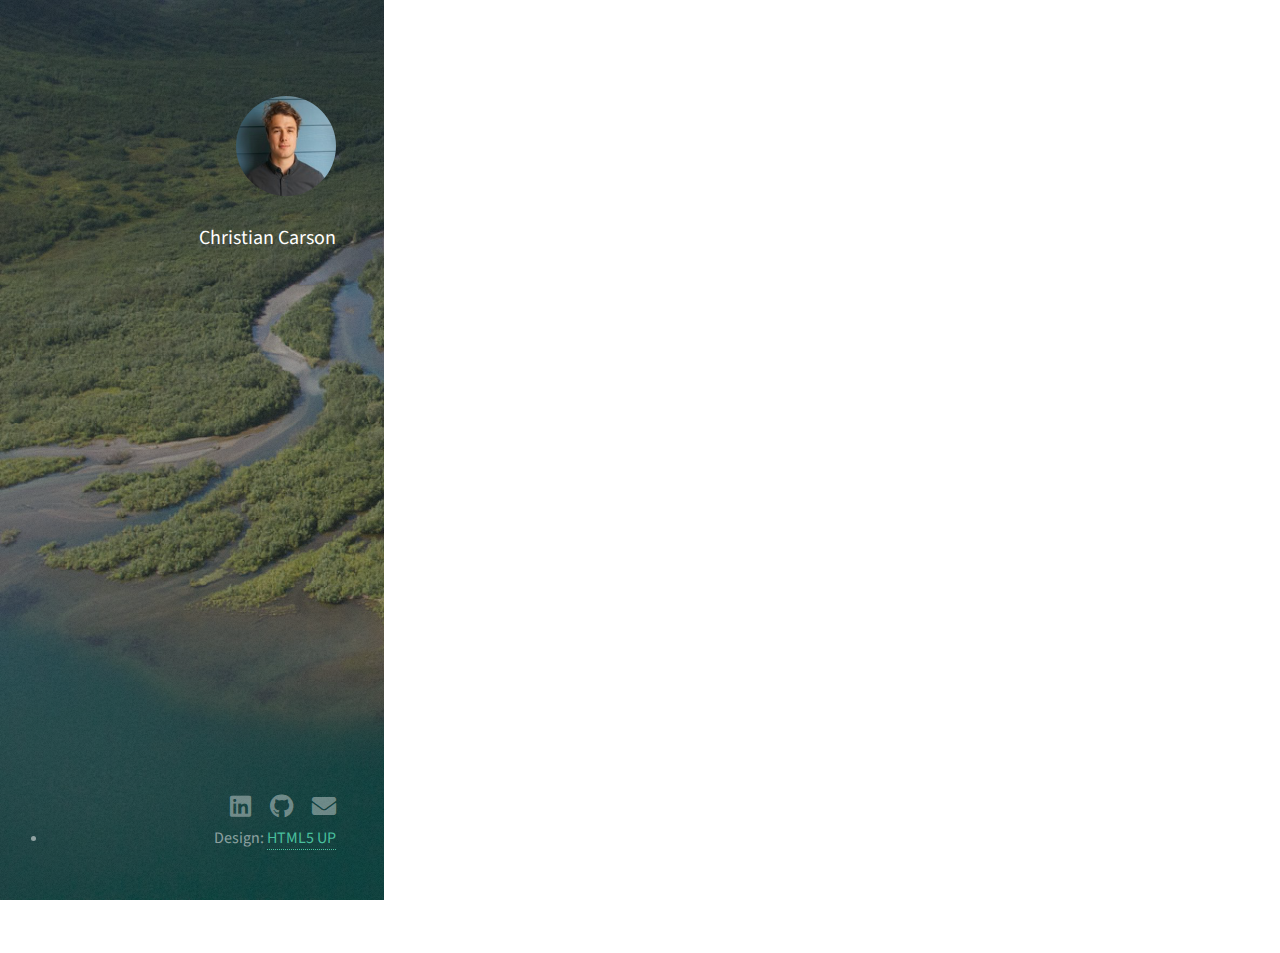
==== cv.html @ 4212fac3 "PUSH" ====
<!DOCTYPE html>
<html>
<head>
    <title>Christian Carson</title>
    <meta charset="utf-8" />
    <meta name="viewport" content="width=device-width, initial-scale=1, user-scalable=no" />
    <link rel="stylesheet" href="assets/css/main.css" />
</head>
<body class="is-preload">

    <!-- Header -->
    <header id="header">
        <div class="inner">
            <a href="#" class="image avatar"><img src="images/avatar.jpg" alt=""/></a>
            <h1><strong>Christian Carson</strong></h1>
        </div>
    </header>

    <!-- Main -->
    <div id="main">
        <!-- Embed PDF here -->
        <iframe src="https://www.dropbox.com/scl/fi/sooc23djqdvb5zod90qn4/CV_CarsonChristian_January_2024.pdf?rlkey=7j9kpvmrf79ikp1c2sy13khf5&raw=1" style="width:100%; height:800px;" frameborder="0"></iframe>
    </div>

    <!-- Footer -->
    <footer id="footer">
        <div class="inner">
            <ul class="icons">
                <li><a href="https://ca.linkedin.com/in/christian-c-29220ab8?trk=public_profile_samename-profile" class="icon brands fa-linkedin"><span class="label">LinkedIn</span></a></li>
                <li><a href="https://github.com/christiancarson" class="icon brands fa-github"><span class="label">Github</span></a></li>
                <li><a href="mailto:christiancarson@tutamail.com" class="icon solid fa-envelope"><span class="label">Email</span></a></li>
            </ul>
            <li>Design: <a href="http://html5up.net">HTML5 UP</a></li>
        </div>
    </footer>

    <!-- Scripts -->
    <script src="assets/js/jquery.min.js"></script>
    <script src="assets/js/jquery.poptrox.min.js"></script>
    <script src="assets/js/browser.min.js"></script>
    <script src="assets/js/breakpoints.min.js"></script>
    <script src="assets/js/util.js"></script>
    <script src="assets/js/main.js"></script>

</body>
</html>
---- assets/css/main.css ----
@import url("fontawesome-all.min.css");
@import url("https://fonts.googleapis.com/css?family=Source+Sans+Pro:400,400italic");

/*
	Strata by HTML5 UP
	html5up.net | @ajlkn
	Free for personal and commercial use under the CCA 3.0 license (html5up.net/license)
*/

html, body, div, span, applet, object,
iframe, h1, h2, h3, h4, h5, h6, p, blockquote,
pre, a, abbr, acronym, address, big, cite,
code, del, dfn, em, img, ins, kbd, q, s, samp,
small, strike, strong, sub, sup, tt, var, b,
u, i, center, dl, dt, dd, ol, ul, li, fieldset,
form, label, legend, table, caption, tbody,
tfoot, thead, tr, th, td, article, aside,
canvas, details, embed, figure, figcaption,
footer, header, hgroup, menu, nav, output, ruby,
section, summary, time, mark, audio, video {
	margin: 0;
	padding: 0;
	border: 0;
	font-size: 100%;
	font: inherit;
	vertical-align: baseline;}

article, aside, details, figcaption, figure,
footer, header, hgroup, menu, nav, section {
	display: block;}

body {
	line-height: 1;
}

ol, ul {
	list-style: none;
}

blockquote, q {
	quotes: none;
}

	blockquote:before, blockquote:after, q:before, q:after {
		content: '';
		content: none;
	}

table {
	border-collapse: collapse;
	border-spacing: 0;
}

body {
	-webkit-text-size-adjust: none;
}

mark {
	background-color: transparent;
	color: inherit;
}

input::-moz-focus-inner {
	border: 0;
	padding: 0;
}

input, select, textarea {
	-moz-appearance: none;
	-webkit-appearance: none;
	-ms-appearance: none;
	appearance: none;
}

/* Basic */

	html {
		box-sizing: border-box;
	}

	*, *:before, *:after {
		box-sizing: inherit;
	}

	body {
		background: #fff;
	}

		body.is-preload *, body.is-preload *:before, body.is-preload *:after {
			-moz-animation: none !important;
			-webkit-animation: none !important;
			-ms-animation: none !important;
			animation: none !important;
			-moz-transition: none !important;
			-webkit-transition: none !important;
			-ms-transition: none !important;
			transition: none !important;
		}

	body, input, select, textarea {
		color: #a2a2a2;
		font-family: "Source Sans Pro", Helvetica, sans-serif;
		font-size: 16pt;
		font-weight: 400;
		line-height: 1.75em;
	}

	a {
		-moz-transition: color 0.2s ease-in-out, border-color 0.2s ease-in-out;
		-webkit-transition: color 0.2s ease-in-out, border-color 0.2s ease-in-out;
		-ms-transition: color 0.2s ease-in-out, border-color 0.2s ease-in-out;
		transition: color 0.2s ease-in-out, border-color 0.2s ease-in-out;
		border-bottom: dotted 1px;
		color: #49bf9d;
		text-decoration: none;
	}

		a:hover {
			border-bottom-color: transparent;
			color: #49bf9d !important;
			text-decoration: none;
		}

	strong, b {
		color: #787878;
		font-weight: 400;
	}

	em, i {
		font-style: italic;
	}

	p {
		margin: 0 0 2em 0;
	}

	h1, h2, h3, h4, h5, h6 {
		color: #787878;
		font-weight: 400;
		line-height: 1em;
		margin: 0 0 1em 0;
	}

		h1 a, h2 a, h3 a, h4 a, h5 a, h6 a {
			color: inherit;
			text-decoration: none;
		}

	h1 {
		font-size: 2em;
		line-height: 1.5em;
	}

	h2 {
		font-size: 1.5em;
		line-height: 1.5em;
	}

	h3 {
		font-size: 1.25em;
		line-height: 1.5em;
	}

	h4 {
		font-size: 1.1em;
		line-height: 1.5em;
	}

	h5 {
		font-size: 0.9em;
		line-height: 1.5em;
	}

	h6 {
		font-size: 0.7em;
		line-height: 1.5em;
	}

	sub {
		font-size: 0.8em;
		position: relative;
		top: 0.5em;
	}

	sup {
		font-size: 0.8em;
		position: relative;
		top: -0.5em;
	}

	hr {
		border: 0;
		border-bottom: solid 2px #efefef;
		margin: 2em 0;
	}

		hr.major {
			margin: 3em 0;
		}

	blockquote {
		border-left: solid 6px #efefef;
		font-style: italic;
		margin: 0 0 2em 0;
		padding: 0.5em 0 0.5em 1.5em;
	}

	code {
		background: #f7f7f7;
		border-radius: 0.35em;
		border: solid 2px #efefef;
		font-family: "Courier New", monospace;
		font-size: 0.9em;
		margin: 0 0.25em;
		padding: 0.25em 0.65em;
	}

	pre {
		-webkit-overflow-scrolling: touch;
		font-family: "Courier New", monospace;
		font-size: 0.9em;
		margin: 0 0 2em 0;
	}

		pre code {
			display: block;
			line-height: 1.75em;
			padding: 1em 1.5em;
			overflow-x: auto;
		}

	.align-left {
		text-align: left;
	}

	.align-center {
		text-align: center;
	}

	.align-right {
		text-align: right;
	}

/* Container */

	.container {
		margin: 0 auto;
		max-width: calc(100% - 4em);
		width: 100%;
	}

		.container.xsmall {
			width: 25%;
		}

		.container.small {
			width: 50%;
		}

		.container.medium {
			width: 75%;
		}

		.container.large {
			width: 125%;
		}

		.container.xlarge {
			width: 150%;
		}

		.container.max {
			width: 100%;
		}

		@media screen and (max-width: 980px) {

			.container {
				width: 100% !important;
				max-width: 100% !important;
			}

		}

		@media screen and (max-width: 480px) {

			.container {
				max-width: calc(100% - 3em);
			}

		}

/* Row */

	.row {
		display: flex;
		flex-wrap: wrap;
		box-sizing: border-box;
		align-items: stretch;
	}

		.row > * {
			box-sizing: border-box;
		}

		.row.gtr-uniform > * > :last-child {
			margin-bottom: 0;
		}

		.row.aln-left {
			justify-content: flex-start;
		}

		.row.aln-center {
			justify-content: center;
		}

		.row.aln-right {
			justify-content: flex-end;
		}

		.row.aln-top {
			align-items: flex-start;
		}

		.row.aln-middle {
			align-items: center;
		}

		.row.aln-bottom {
			align-items: flex-end;
		}

		.row > .imp {
			order: -1;
		}

		.row > .col-1 {
			width: 8.33333%;
		}

		.row > .off-1 {
			margin-left: 8.33333%;
		}

		.row > .col-2 {
			width: 16.66667%;
		}

		.row > .off-2 {
			margin-left: 16.66667%;
		}

		.row > .col-3 {
			width: 25%;
		}

		.row > .off-3 {
			margin-left: 25%;
		}

		.row > .col-4 {
			width: 33.33333%;
		}

		.row > .off-4 {
			margin-left: 33.33333%;
		}

		.row > .col-5 {
			width: 41.66667%;
		}

		.row > .off-5 {
			margin-left: 41.66667%;
		}

		.row > .col-6 {
			width: 50%;
		}

		.row > .off-6 {
			margin-left: 50%;
		}

		.row > .col-7 {
			width: 58.33333%;
		}

		.row > .off-7 {
			margin-left: 58.33333%;
		}

		.row > .col-8 {
			width: 66.66667%;
		}

		.row > .off-8 {
			margin-left: 66.66667%;
		}

		.row > .col-9 {
			width: 75%;
		}

		.row > .off-9 {
			margin-left: 75%;
		}

		.row > .col-10 {
			width: 83.33333%;
		}

		.row > .off-10 {
			margin-left: 83.33333%;
		}

		.row > .col-11 {
			width: 91.66667%;
		}

		.row > .off-11 {
			margin-left: 91.66667%;
		}

		.row > .col-12 {
			width: 100%;
		}

		.row > .off-12 {
			margin-left: 100%;
		}

		.row.gtr-0 {
			margin-top: 0;
			margin-left: 0em;
		}

			.row.gtr-0 > * {
				padding: 0 0 0 0em;
			}

			.row.gtr-0.gtr-uniform {
				margin-top: 0em;
			}

				.row.gtr-0.gtr-uniform > * {
					padding-top: 0em;
				}

		.row.gtr-25 {
			margin-top: 0;
			margin-left: -0.625em;
		}

			.row.gtr-25 > * {
				padding: 0 0 0 0.625em;
			}

			.row.gtr-25.gtr-uniform {
				margin-top: -0.625em;
			}

				.row.gtr-25.gtr-uniform > * {
					padding-top: 0.625em;
				}

		.row.gtr-50 {
			margin-top: 0;
			margin-left: -1.25em;
		}

			.row.gtr-50 > * {
				padding: 0 0 0 1.25em;
			}

			.row.gtr-50.gtr-uniform {
				margin-top: -1.25em;
			}

				.row.gtr-50.gtr-uniform > * {
					padding-top: 1.25em;
				}

		.row {
			margin-top: 0;
			margin-left: -2.5em;
		}

			.row > * {
				padding: 0 0 0 2.5em;
			}

			.row.gtr-uniform {
				margin-top: -2.5em;
			}

				.row.gtr-uniform > * {
					padding-top: 2.5em;
				}

		.row.gtr-150 {
			margin-top: 0;
			margin-left: -3.75em;
		}

			.row.gtr-150 > * {
				padding: 0 0 0 3.75em;
			}

			.row.gtr-150.gtr-uniform {
				margin-top: -3.75em;
			}

				.row.gtr-150.gtr-uniform > * {
					padding-top: 3.75em;
				}

		.row.gtr-200 {
			margin-top: 0;
			margin-left: -5em;
		}

			.row.gtr-200 > * {
				padding: 0 0 0 5em;
			}

			.row.gtr-200.gtr-uniform {
				margin-top: -5em;
			}

				.row.gtr-200.gtr-uniform > * {
					padding-top: 5em;
				}

		@media screen and (max-width: 1800px) {

			.row {
				display: flex;
				flex-wrap: wrap;
				box-sizing: border-box;
				align-items: stretch;
			}

				.row > * {
					box-sizing: border-box;
				}

				.row.gtr-uniform > * > :last-child {
					margin-bottom: 0;
				}

				.row.aln-left {
					justify-content: flex-start;
				}

				.row.aln-center {
					justify-content: center;
				}

				.row.aln-right {
					justify-content: flex-end;
				}

				.row.aln-top {
					align-items: flex-start;
				}

				.row.aln-middle {
					align-items: center;
				}

				.row.aln-bottom {
					align-items: flex-end;
				}

				.row > .imp-xlarge {
					order: -1;
				}

				.row > .col-1-xlarge {
					width: 8.33333%;
				}

				.row > .off-1-xlarge {
					margin-left: 8.33333%;
				}

				.row > .col-2-xlarge {
					width: 16.66667%;
				}

				.row > .off-2-xlarge {
					margin-left: 16.66667%;
				}

				.row > .col-3-xlarge {
					width: 25%;
				}

				.row > .off-3-xlarge {
					margin-left: 25%;
				}

				.row > .col-4-xlarge {
					width: 33.33333%;
				}

				.row > .off-4-xlarge {
					margin-left: 33.33333%;
				}

				.row > .col-5-xlarge {
					width: 41.66667%;
				}

				.row > .off-5-xlarge {
					margin-left: 41.66667%;
				}

				.row > .col-6-xlarge {
					width: 50%;
				}

				.row > .off-6-xlarge {
					margin-left: 50%;
				}

				.row > .col-7-xlarge {
					width: 58.33333%;
				}

				.row > .off-7-xlarge {
					margin-left: 58.33333%;
				}

				.row > .col-8-xlarge {
					width: 66.66667%;
				}

				.row > .off-8-xlarge {
					margin-left: 66.66667%;
				}

				.row > .col-9-xlarge {
					width: 75%;
				}

				.row > .off-9-xlarge {
					margin-left: 75%;
				}

				.row > .col-10-xlarge {
					width: 83.33333%;
				}

				.row > .off-10-xlarge {
					margin-left: 83.33333%;
				}

				.row > .col-11-xlarge {
					width: 91.66667%;
				}

				.row > .off-11-xlarge {
					margin-left: 91.66667%;
				}

				.row > .col-12-xlarge {
					width: 100%;
				}

				.row > .off-12-xlarge {
					margin-left: 100%;
				}

				.row.gtr-0 {
					margin-top: 0;
					margin-left: 0em;
				}

					.row.gtr-0 > * {
						padding: 0 0 0 0em;
					}

					.row.gtr-0.gtr-uniform {
						margin-top: 0em;
					}

						.row.gtr-0.gtr-uniform > * {
							padding-top: 0em;
						}

				.row.gtr-25 {
					margin-top: 0;
					margin-left: -0.625em;
				}

					.row.gtr-25 > * {
						padding: 0 0 0 0.625em;
					}

					.row.gtr-25.gtr-uniform {
						margin-top: -0.625em;
					}

						.row.gtr-25.gtr-uniform > * {
							padding-top: 0.625em;
						}

				.row.gtr-50 {
					margin-top: 0;
					margin-left: -1.25em;
				}

					.row.gtr-50 > * {
						padding: 0 0 0 1.25em;
					}

					.row.gtr-50.gtr-uniform {
						margin-top: -1.25em;
					}

						.row.gtr-50.gtr-uniform > * {
							padding-top: 1.25em;
						}

				.row {
					margin-top: 0;
					margin-left: -2.5em;
				}

					.row > * {
						padding: 0 0 0 2.5em;
					}

					.row.gtr-uniform {
						margin-top: -2.5em;
					}

						.row.gtr-uniform > * {
							padding-top: 2.5em;
						}

				.row.gtr-150 {
					margin-top: 0;
					margin-left: -3.75em;
				}

					.row.gtr-150 > * {
						padding: 0 0 0 3.75em;
					}

					.row.gtr-150.gtr-uniform {
						margin-top: -3.75em;
					}

						.row.gtr-150.gtr-uniform > * {
							padding-top: 3.75em;
						}

				.row.gtr-200 {
					margin-top: 0;
					margin-left: -5em;
				}

					.row.gtr-200 > * {
						padding: 0 0 0 5em;
					}

					.row.gtr-200.gtr-uniform {
						margin-top: -5em;
					}

						.row.gtr-200.gtr-uniform > * {
							padding-top: 5em;
						}

		}

		@media screen and (max-width: 1280px) {

			.row {
				display: flex;
				flex-wrap: wrap;
				box-sizing: border-box;
				align-items: stretch;
			}

				.row > * {
					box-sizing: border-box;
				}

				.row.gtr-uniform > * > :last-child {
					margin-bottom: 0;
				}

				.row.aln-left {
					justify-content: flex-start;
				}

				.row.aln-center {
					justify-content: center;
				}

				.row.aln-right {
					justify-content: flex-end;
				}

				.row.aln-top {
					align-items: flex-start;
				}

				.row.aln-middle {
					align-items: center;
				}

				.row.aln-bottom {
					align-items: flex-end;
				}

				.row > .imp-large {
					order: -1;
				}

				.row > .col-1-large {
					width: 8.33333%;
				}

				.row > .off-1-large {
					margin-left: 8.33333%;
				}

				.row > .col-2-large {
					width: 16.66667%;
				}

				.row > .off-2-large {
					margin-left: 16.66667%;
				}

				.row > .col-3-large {
					width: 25%;
				}

				.row > .off-3-large {
					margin-left: 25%;
				}

				.row > .col-4-large {
					width: 33.33333%;
				}

				.row > .off-4-large {
					margin-left: 33.33333%;
				}

				.row > .col-5-large {
					width: 41.66667%;
				}

				.row > .off-5-large {
					margin-left: 41.66667%;
				}

				.row > .col-6-large {
					width: 50%;
				}

				.row > .off-6-large {
					margin-left: 50%;
				}

				.row > .col-7-large {
					width: 58.33333%;
				}

				.row > .off-7-large {
					margin-left: 58.33333%;
				}

				.row > .col-8-large {
					width: 66.66667%;
				}

				.row > .off-8-large {
					margin-left: 66.66667%;
				}

				.row > .col-9-large {
					width: 75%;
				}

				.row > .off-9-large {
					margin-left: 75%;
				}

				.row > .col-10-large {
					width: 83.33333%;
				}

				.row > .off-10-large {
					margin-left: 83.33333%;
				}

				.row > .col-11-large {
					width: 91.66667%;
				}

				.row > .off-11-large {
					margin-left: 91.66667%;
				}

				.row > .col-12-large {
					width: 100%;
				}

				.row > .off-12-large {
					margin-left: 100%;
				}

				.row.gtr-0 {
					margin-top: 0;
					margin-left: 0em;
				}

					.row.gtr-0 > * {
						padding: 0 0 0 0em;
					}

					.row.gtr-0.gtr-uniform {
						margin-top: 0em;
					}

						.row.gtr-0.gtr-uniform > * {
							padding-top: 0em;
						}

				.row.gtr-25 {
					margin-top: 0;
					margin-left: -0.5em;
				}

					.row.gtr-25 > * {
						padding: 0 0 0 0.5em;
					}

					.row.gtr-25.gtr-uniform {
						margin-top: -0.5em;
					}

						.row.gtr-25.gtr-uniform > * {
							padding-top: 0.5em;
						}

				.row.gtr-50 {
					margin-top: 0;
					margin-left: -1em;
				}

					.row.gtr-50 > * {
						padding: 0 0 0 1em;
					}

					.row.gtr-50.gtr-uniform {
						margin-top: -1em;
					}

						.row.gtr-50.gtr-uniform > * {
							padding-top: 1em;
						}

				.row {
					margin-top: 0;
					margin-left: -2em;
				}

					.row > * {
						padding: 0 0 0 2em;
					}

					.row.gtr-uniform {
						margin-top: -2em;
					}

						.row.gtr-uniform > * {
							padding-top: 2em;
						}

				.row.gtr-150 {
					margin-top: 0;
					margin-left: -3em;
				}

					.row.gtr-150 > * {
						padding: 0 0 0 3em;
					}

					.row.gtr-150.gtr-uniform {
						margin-top: -3em;
					}

						.row.gtr-150.gtr-uniform > * {
							padding-top: 3em;
						}

				.row.gtr-200 {
					margin-top: 0;
					margin-left: -4em;
				}

					.row.gtr-200 > * {
						padding: 0 0 0 4em;
					}

					.row.gtr-200.gtr-uniform {
						margin-top: -4em;
					}

						.row.gtr-200.gtr-uniform > * {
							padding-top: 4em;
						}

		}

		@media screen and (max-width: 980px) {

			.row {
				display: flex;
				flex-wrap: wrap;
				box-sizing: border-box;
				align-items: stretch;
			}

				.row > * {
					box-sizing: border-box;
				}

				.row.gtr-uniform > * > :last-child {
					margin-bottom: 0;
				}

				.row.aln-left {
					justify-content: flex-start;
				}

				.row.aln-center {
					justify-content: center;
				}

				.row.aln-right {
					justify-content: flex-end;
				}

				.row.aln-top {
					align-items: flex-start;
				}

				.row.aln-middle {
					align-items: center;
				}

				.row.aln-bottom {
					align-items: flex-end;
				}

				.row > .imp-medium {
					order: -1;
				}

				.row > .col-1-medium {
					width: 8.33333%;
				}

				.row > .off-1-medium {
					margin-left: 8.33333%;
				}

				.row > .col-2-medium {
					width: 16.66667%;
				}

				.row > .off-2-medium {
					margin-left: 16.66667%;
				}

				.row > .col-3-medium {
					width: 25%;
				}

				.row > .off-3-medium {
					margin-left: 25%;
				}

				.row > .col-4-medium {
					width: 33.33333%;
				}

				.row > .off-4-medium {
					margin-left: 33.33333%;
				}

				.row > .col-5-medium {
					width: 41.66667%;
				}

				.row > .off-5-medium {
					margin-left: 41.66667%;
				}

				.row > .col-6-medium {
					width: 50%;
				}

				.row > .off-6-medium {
					margin-left: 50%;
				}

				.row > .col-7-medium {
					width: 58.33333%;
				}

				.row > .off-7-medium {
					margin-left: 58.33333%;
				}

				.row > .col-8-medium {
					width: 66.66667%;
				}

				.row > .off-8-medium {
					margin-left: 66.66667%;
				}

				.row > .col-9-medium {
					width: 75%;
				}

				.row > .off-9-medium {
					margin-left: 75%;
				}

				.row > .col-10-medium {
					width: 83.33333%;
				}

				.row > .off-10-medium {
					margin-left: 83.33333%;
				}

				.row > .col-11-medium {
					width: 91.66667%;
				}

				.row > .off-11-medium {
					margin-left: 91.66667%;
				}

				.row > .col-12-medium {
					width: 100%;
				}

				.row > .off-12-medium {
					margin-left: 100%;
				}

				.row.gtr-0 {
					margin-top: 0;
					margin-left: 0em;
				}

					.row.gtr-0 > * {
						padding: 0 0 0 0em;
					}

					.row.gtr-0.gtr-uniform {
						margin-top: 0em;
					}

						.row.gtr-0.gtr-uniform > * {
							padding-top: 0em;
						}

				.row.gtr-25 {
					margin-top: 0;
					margin-left: -0.5em;
				}

					.row.gtr-25 > * {
						padding: 0 0 0 0.5em;
					}

					.row.gtr-25.gtr-uniform {
						margin-top: -0.5em;
					}

						.row.gtr-25.gtr-uniform > * {
							padding-top: 0.5em;
						}

				.row.gtr-50 {
					margin-top: 0;
					margin-left: -1em;
				}

					.row.gtr-50 > * {
						padding: 0 0 0 1em;
					}

					.row.gtr-50.gtr-uniform {
						margin-top: -1em;
					}

						.row.gtr-50.gtr-uniform > * {
							padding-top: 1em;
						}

				.row {
					margin-top: 0;
					margin-left: -2em;
				}

					.row > * {
						padding: 0 0 0 2em;
					}

					.row.gtr-uniform {
						margin-top: -2em;
					}

						.row.gtr-uniform > * {
							padding-top: 2em;
						}

				.row.gtr-150 {
					margin-top: 0;
					margin-left: -3em;
				}

					.row.gtr-150 > * {
						padding: 0 0 0 3em;
					}

					.row.gtr-150.gtr-uniform {
						margin-top: -3em;
					}

						.row.gtr-150.gtr-uniform > * {
							padding-top: 3em;
						}

				.row.gtr-200 {
					margin-top: 0;
					margin-left: -4em;
				}

					.row.gtr-200 > * {
						padding: 0 0 0 4em;
					}

					.row.gtr-200.gtr-uniform {
						margin-top: -4em;
					}

						.row.gtr-200.gtr-uniform > * {
							padding-top: 4em;
						}

		}

		@media screen and (max-width: 736px) {

			.row {
				display: flex;
				flex-wrap: wrap;
				box-sizing: border-box;
				align-items: stretch;
			}

				.row > * {
					box-sizing: border-box;
				}

				.row.gtr-uniform > * > :last-child {
					margin-bottom: 0;
				}

				.row.aln-left {
					justify-content: flex-start;
				}

				.row.aln-center {
					justify-content: center;
				}

				.row.aln-right {
					justify-content: flex-end;
				}

				.row.aln-top {
					align-items: flex-start;
				}

				.row.aln-middle {
					align-items: center;
				}

				.row.aln-bottom {
					align-items: flex-end;
				}

				.row > .imp-small {
					order: -1;
				}

				.row > .col-1-small {
					width: 8.33333%;
				}

				.row > .off-1-small {
					margin-left: 8.33333%;
				}

				.row > .col-2-small {
					width: 16.66667%;
				}

				.row > .off-2-small {
					margin-left: 16.66667%;
				}

				.row > .col-3-small {
					width: 25%;
				}

				.row > .off-3-small {
					margin-left: 25%;
				}

				.row > .col-4-small {
					width: 33.33333%;
				}

				.row > .off-4-small {
					margin-left: 33.33333%;
				}

				.row > .col-5-small {
					width: 41.66667%;
				}

				.row > .off-5-small {
					margin-left: 41.66667%;
				}

				.row > .col-6-small {
					width: 50%;
				}

				.row > .off-6-small {
					margin-left: 50%;
				}

				.row > .col-7-small {
					width: 58.33333%;
				}

				.row > .off-7-small {
					margin-left: 58.33333%;
				}

				.row > .col-8-small {
					width: 66.66667%;
				}

				.row > .off-8-small {
					margin-left: 66.66667%;
				}

				.row > .col-9-small {
					width: 75%;
				}

				.row > .off-9-small {
					margin-left: 75%;
				}

				.row > .col-10-small {
					width: 83.33333%;
				}

				.row > .off-10-small {
					margin-left: 83.33333%;
				}

				.row > .col-11-small {
					width: 91.66667%;
				}

				.row > .off-11-small {
					margin-left: 91.66667%;
				}

				.row > .col-12-small {
					width: 100%;
				}

				.row > .off-12-small {
					margin-left: 100%;
				}

				.row.gtr-0 {
					margin-top: 0;
					margin-left: 0em;
				}

					.row.gtr-0 > * {
						padding: 0 0 0 0em;
					}

					.row.gtr-0.gtr-uniform {
						margin-top: 0em;
					}

						.row.gtr-0.gtr-uniform > * {
							padding-top: 0em;
						}

				.row.gtr-25 {
					margin-top: 0;
					margin-left: -0.375em;
				}

					.row.gtr-25 > * {
						padding: 0 0 0 0.375em;
					}

					.row.gtr-25.gtr-uniform {
						margin-top: -0.375em;
					}

						.row.gtr-25.gtr-uniform > * {
							padding-top: 0.375em;
						}

				.row.gtr-50 {
					margin-top: 0;
					margin-left: -0.75em;
				}

					.row.gtr-50 > * {
						padding: 0 0 0 0.75em;
					}

					.row.gtr-50.gtr-uniform {
						margin-top: -0.75em;
					}

						.row.gtr-50.gtr-uniform > * {
							padding-top: 0.75em;
						}

				.row {
					margin-top: 0;
					margin-left: -1.5em;
				}

					.row > * {
						padding: 0 0 0 1.5em;
					}

					.row.gtr-uniform {
						margin-top: -1.5em;
					}

						.row.gtr-uniform > * {
							padding-top: 1.5em;
						}

				.row.gtr-150 {
					margin-top: 0;
					margin-left: -2.25em;
				}

					.row.gtr-150 > * {
						padding: 0 0 0 2.25em;
					}

					.row.gtr-150.gtr-uniform {
						margin-top: -2.25em;
					}

						.row.gtr-150.gtr-uniform > * {
							padding-top: 2.25em;
						}

				.row.gtr-200 {
					margin-top: 0;
					margin-left: -3em;
				}

					.row.gtr-200 > * {
						padding: 0 0 0 3em;
					}

					.row.gtr-200.gtr-uniform {
						margin-top: -3em;
					}

						.row.gtr-200.gtr-uniform > * {
							padding-top: 3em;
						}

		}

		@media screen and (max-width: 480px) {

			.row {
				display: flex;
				flex-wrap: wrap;
				box-sizing: border-box;
				align-items: stretch;
			}

				.row > * {
					box-sizing: border-box;
				}

				.row.gtr-uniform > * > :last-child {
					margin-bottom: 0;
				}

				.row.aln-left {
					justify-content: flex-start;
				}

				.row.aln-center {
					justify-content: center;
				}

				.row.aln-right {
					justify-content: flex-end;
				}

				.row.aln-top {
					align-items: flex-start;
				}

				.row.aln-middle {
					align-items: center;
				}

				.row.aln-bottom {
					align-items: flex-end;
				}

				.row > .imp-xsmall {
					order: -1;
				}

				.row > .col-1-xsmall {
					width: 8.33333%;
				}

				.row > .off-1-xsmall {
					margin-left: 8.33333%;
				}

				.row > .col-2-xsmall {
					width: 16.66667%;
				}

				.row > .off-2-xsmall {
					margin-left: 16.66667%;
				}

				.row > .col-3-xsmall {
					width: 25%;
				}

				.row > .off-3-xsmall {
					margin-left: 25%;
				}

				.row > .col-4-xsmall {
					width: 33.33333%;
				}

				.row > .off-4-xsmall {
					margin-left: 33.33333%;
				}

				.row > .col-5-xsmall {
					width: 41.66667%;
				}

				.row > .off-5-xsmall {
					margin-left: 41.66667%;
				}

				.row > .col-6-xsmall {
					width: 50%;
				}

				.row > .off-6-xsmall {
					margin-left: 50%;
				}

				.row > .col-7-xsmall {
					width: 58.33333%;
				}

				.row > .off-7-xsmall {
					margin-left: 58.33333%;
				}

				.row > .col-8-xsmall {
					width: 66.66667%;
				}

				.row > .off-8-xsmall {
					margin-left: 66.66667%;
				}

				.row > .col-9-xsmall {
					width: 75%;
				}

				.row > .off-9-xsmall {
					margin-left: 75%;
				}

				.row > .col-10-xsmall {
					width: 83.33333%;
				}

				.row > .off-10-xsmall {
					margin-left: 83.33333%;
				}

				.row > .col-11-xsmall {
					width: 91.66667%;
				}

				.row > .off-11-xsmall {
					margin-left: 91.66667%;
				}

				.row > .col-12-xsmall {
					width: 100%;
				}

				.row > .off-12-xsmall {
					margin-left: 100%;
				}

				.row.gtr-0 {
					margin-top: 0;
					margin-left: 0em;
				}

					.row.gtr-0 > * {
						padding: 0 0 0 0em;
					}

					.row.gtr-0.gtr-uniform {
						margin-top: 0em;
					}

						.row.gtr-0.gtr-uniform > * {
							padding-top: 0em;
						}

				.row.gtr-25 {
					margin-top: 0;
					margin-left: -0.375em;
				}

					.row.gtr-25 > * {
						padding: 0 0 0 0.375em;
					}

					.row.gtr-25.gtr-uniform {
						margin-top: -0.375em;
					}

						.row.gtr-25.gtr-uniform > * {
							padding-top: 0.375em;
						}

				.row.gtr-50 {
					margin-top: 0;
					margin-left: -0.75em;
				}

					.row.gtr-50 > * {
						padding: 0 0 0 0.75em;
					}

					.row.gtr-50.gtr-uniform {
						margin-top: -0.75em;
					}

						.row.gtr-50.gtr-uniform > * {
							padding-top: 0.75em;
						}

				.row {
					margin-top: 0;
					margin-left: -1.5em;
				}

					.row > * {
						padding: 0 0 0 1.5em;
					}

					.row.gtr-uniform {
						margin-top: -1.5em;
					}

						.row.gtr-uniform > * {
							padding-top: 1.5em;
						}

				.row.gtr-150 {
					margin-top: 0;
					margin-left: -2.25em;
				}

					.row.gtr-150 > * {
						padding: 0 0 0 2.25em;
					}

					.row.gtr-150.gtr-uniform {
						margin-top: -2.25em;
					}

						.row.gtr-150.gtr-uniform > * {
							padding-top: 2.25em;
						}

				.row.gtr-200 {
					margin-top: 0;
					margin-left: -3em;
				}

					.row.gtr-200 > * {
						padding: 0 0 0 3em;
					}

					.row.gtr-200.gtr-uniform {
						margin-top: -3em;
					}

						.row.gtr-200.gtr-uniform > * {
							padding-top: 3em;
						}

		}

/* Section/Article */

	section.special, article.special {
		text-align: center;
	}

	header p {
		color: #b2b2b2;
		position: relative;
		margin: 0 0 1.5em 0;
	}

	header h2 + p {
		font-size: 1.25em;
		margin-top: -1em;
		line-height: 1.5em;
	}

	header h3 + p {
		font-size: 1.1em;
		margin-top: -0.8em;
		line-height: 1.5em;
	}

	header h4 + p,
	header h5 + p,
	header h6 + p {
		font-size: 0.9em;
		margin-top: -0.6em;
		line-height: 1.5em;
	}

	header.major h2 {
		font-size: 2em;
	}

/* Form */

	form {
		margin: 0 0 2em 0;
	}

	label {
		color: #787878;
		display: block;
		font-size: 0.9em;
		font-weight: 400;
		margin: 0 0 1em 0;
	}

	input[type="text"],
	input[type="password"],
	input[type="email"],
	select,
	textarea {
		-moz-appearance: none;
		-webkit-appearance: none;
		-ms-appearance: none;
		appearance: none;
		background: #f7f7f7;
		border-radius: 0.35em;
		border: solid 2px transparent;
		color: inherit;
		display: block;
		outline: 0;
		padding: 0 0.75em;
		text-decoration: none;
		width: 100%;
	}

		input[type="text"]:invalid,
		input[type="password"]:invalid,
		input[type="email"]:invalid,
		select:invalid,
		textarea:invalid {
			box-shadow: none;
		}

		input[type="text"]:focus,
		input[type="password"]:focus,
		input[type="email"]:focus,
		select:focus,
		textarea:focus {
			border-color: #49bf9d;
		}

	select {
		background-image: url("data:image/svg+xml;charset=utf8,%3Csvg xmlns='http://www.w3.org/2000/svg' width='40' height='40' preserveAspectRatio='none' viewBox='0 0 40 40'%3E%3Cpath d='M9.4,12.3l10.4,10.4l10.4-10.4c0.2-0.2,0.5-0.4,0.9-0.4c0.3,0,0.6,0.1,0.9,0.4l3.3,3.3c0.2,0.2,0.4,0.5,0.4,0.9 c0,0.4-0.1,0.6-0.4,0.9L20.7,31.9c-0.2,0.2-0.5,0.4-0.9,0.4c-0.3,0-0.6-0.1-0.9-0.4L4.3,17.3c-0.2-0.2-0.4-0.5-0.4-0.9 c0-0.4,0.1-0.6,0.4-0.9l3.3-3.3c0.2-0.2,0.5-0.4,0.9-0.4S9.1,12.1,9.4,12.3z' fill='%23dfdfdf' /%3E%3C/svg%3E");
		background-size: 1.25rem;
		background-repeat: no-repeat;
		background-position: calc(100% - 1rem) center;
		height: 2.75em;
		padding-right: 2.75em;
		text-overflow: ellipsis;
	}

		select option {
			color: #787878;
			background: #fff;
		}

		select:focus::-ms-value {
			background-color: transparent;
		}

		select::-ms-expand {
			display: none;
		}

	input[type="text"],
	input[type="password"],
	input[type="email"],
	select {
		height: 2.75em;
	}

	textarea {
		padding: 0.75em;
	}

	input[type="checkbox"],
	input[type="radio"] {
		-moz-appearance: none;
		-webkit-appearance: none;
		-ms-appearance: none;
		appearance: none;
		display: block;
		float: left;
		margin-right: -2em;
		opacity: 0;
		width: 1em;
		z-index: -1;
	}

		input[type="checkbox"] + label,
		input[type="radio"] + label {
			text-decoration: none;
			color: #a2a2a2;
			cursor: pointer;
			display: inline-block;
			font-size: 1em;
			font-weight: 400;
			padding-left: 2.4em;
			padding-right: 0.75em;
			position: relative;
		}

			input[type="checkbox"] + label:before,
			input[type="radio"] + label:before {
				-moz-osx-font-smoothing: grayscale;
				-webkit-font-smoothing: antialiased;
				display: inline-block;
				font-style: normal;
				font-variant: normal;
				text-rendering: auto;
				line-height: 1;
				text-transform: none !important;
				font-family: 'Font Awesome 5 Free';
				font-weight: 900;
			}

			input[type="checkbox"] + label:before,
			input[type="radio"] + label:before {
				background: #f7f7f7;
				border-radius: 0.35em;
				border: solid 2px transparent;
				content: '';
				display: inline-block;
				font-size: 0.8em;
				height: 2.0625em;
				left: 0;
				line-height: 1.85625em;
				position: absolute;
				text-align: center;
				top: 0;
				width: 2.0625em;
			}

		input[type="checkbox"]:checked + label:before,
		input[type="radio"]:checked + label:before {
			background: #787878;
			border-color: #787878;
			color: #fff;
			content: '\f00c';
		}

		input[type="checkbox"]:focus + label:before,
		input[type="radio"]:focus + label:before {
			border-color: #49bf9d;
		}

	input[type="checkbox"] + label:before {
		border-radius: 0.35em;
	}

	input[type="radio"] + label:before {
		border-radius: 100%;
	}

	::-webkit-input-placeholder {
		color: #b2b2b2 !important;
		opacity: 1.0;
	}

	:-moz-placeholder {
		color: #b2b2b2 !important;
		opacity: 1.0;
	}

	::-moz-placeholder {
		color: #b2b2b2 !important;
		opacity: 1.0;
	}

	:-ms-input-placeholder {
		color: #b2b2b2 !important;
		opacity: 1.0;
	}

/* Box */

	.box {
		border-radius: 0.35em;
		border: solid 2px #efefef;
		margin-bottom: 2em;
		padding: 1.5em;
	}

		.box > :last-child,
		.box > :last-child > :last-child,
		.box > :last-child > :last-child > :last-child {
			margin-bottom: 0;
		}

		.box.alt {
			border: 0;
			border-radius: 0;
			padding: 0;
		}

/* Icon */

	.icon {
		text-decoration: none;
		border-bottom: none;
		position: relative;
	}

		.icon:before {
			-moz-osx-font-smoothing: grayscale;
			-webkit-font-smoothing: antialiased;
			display: inline-block;
			font-style: normal;
			font-variant: normal;
			text-rendering: auto;
			line-height: 1;
			text-transform: none !important;
			font-family: 'Font Awesome 5 Free';
			font-weight: 400;
		}

		.icon > .label {
			display: none;
		}

		.icon:before {
			line-height: inherit;
		}

		.icon.solid:before {
			font-weight: 900;
		}

		.icon.brands:before {
			font-family: 'Font Awesome 5 Brands';
		}

/* Image */

	.image {
		border-radius: 0.35em;
		border: 0;
		display: inline-block;
		position: relative;
	}

		.image:before {
			-moz-transition: opacity 0.2s ease-in-out;
			-webkit-transition: opacity 0.2s ease-in-out;
			-ms-transition: opacity 0.2s ease-in-out;
			transition: opacity 0.2s ease-in-out;
			background: url("images/overlay.png");
			border-radius: 0.35em;
			content: '';
			display: block;
			height: 100%;
			left: 0;
			opacity: 0;
			position: absolute;
			top: 0;
			width: 100%;
		}

		.image.thumb {
			text-align: center;
		}

			.image.thumb:after {
				-moz-transition: opacity 0.2s ease-in-out;
				-webkit-transition: opacity 0.2s ease-in-out;
				-ms-transition: opacity 0.2s ease-in-out;
				transition: opacity 0.2s ease-in-out;
				border-radius: 0.35em;
				border: solid 3px rgba(255, 255, 255, 0.5);
				color: #fff;
				content: 'View';
				display: inline-block;
				font-size: 0.8em;
				font-weight: 400;
				left: 50%;
				line-height: 2.25em;
				margin: -1.25em 0 0 -3em;
				opacity: 0;
				padding: 0 1.5em;
				position: absolute;
				text-align: center;
				text-decoration: none;
				top: 50%;
				white-space: nowrap;
			}

			.image.thumb:hover:after {
				opacity: 1.0;
			}

			.image.thumb:hover:before {
				background: url("images/overlay.png"), url("images/overlay.png");
				opacity: 1.0;
			}

		.image img {
			border-radius: 0.35em;
			display: block;
		}

		.image.left {
			float: left;
			margin: 0 1.5em 1em 0;
			top: 0.25em;
		}

		.image.right {
			float: right;
			margin: 0 0 1em 1.5em;
			top: 0.25em;
		}

		.image.left, .image.right {
			max-width: 40%;
		}

			.image.left img, .image.right img {
				width: 100%;
			}

		.image.fit {
			display: block;
			margin: 0 0 2em 0;
			width: 100%;
		}

			.image.fit img {
				width: 100%;
			}

		.image.avatar {
			border-radius: 100%;
		}

			.image.avatar:before {
				display: none;
			}

			.image.avatar img {
				border-radius: 100%;
				width: 100%;
			}

/* List */

	ol {
		list-style: decimal;
		margin: 0 0 2em 0;
		padding-left: 1.25em;
	}

		ol li {
			padding-left: 0.25em;
		}

	ul {
		list-style: disc;
		margin: 0 0 2em 0;
		padding-left: 1em;
	}

		ul li {
			padding-left: 0.5em;
		}

		ul.alt {
			list-style: none;
			padding-left: 0;
		}

			ul.alt li {
				border-top: solid 2px #efefef;
				padding: 0.5em 0;
			}

				ul.alt li:first-child {
					border-top: 0;
					padding-top: 0;
				}

	dl {
		margin: 0 0 2em 0;
	}

/* Icons */

	ul.icons {
		cursor: default;
		list-style: none;
		padding-left: 0;
	}

		ul.icons li {
			display: inline-block;
			padding: 0 1em 0 0;
		}

			ul.icons li:last-child {
				padding-right: 0;
			}

			ul.icons li .icon:before {
				font-size: 1.5em;
			}

/* Labeled Icons */

	ul.labeled-icons {
		list-style: none;
		padding: 0;
	}

		ul.labeled-icons li {
			line-height: 1.75em;
			margin: 1.5em 0 0 0;
			padding-left: 2.25em;
			position: relative;
		}

			ul.labeled-icons li:first-child {
				margin-top: 0;
			}

			ul.labeled-icons li a {
				color: inherit;
			}

			ul.labeled-icons li h3 {
				color: #b2b2b2;
				left: 0;
				position: absolute;
				text-align: center;
				top: 0;
				width: 1em;
			}

/* Actions */

	ul.actions {
		display: -moz-flex;
		display: -webkit-flex;
		display: -ms-flex;
		display: flex;
		cursor: default;
		list-style: none;
		margin-left: -1em;
		padding-left: 0;
	}

		ul.actions li {
			padding: 0 0 0 1em;
			vertical-align: middle;
		}

		ul.actions.special {
			-moz-justify-content: center;
			-webkit-justify-content: center;
			-ms-justify-content: center;
			justify-content: center;
			width: 100%;
			margin-left: 0;
		}

			ul.actions.special li:first-child {
				padding-left: 0;
			}

		ul.actions.stacked {
			-moz-flex-direction: column;
			-webkit-flex-direction: column;
			-ms-flex-direction: column;
			flex-direction: column;
			margin-left: 0;
		}

			ul.actions.stacked li {
				padding: 1.3em 0 0 0;
			}

				ul.actions.stacked li:first-child {
					padding-top: 0;
				}

		ul.actions.fit {
			width: calc(100% + 1em);
		}

			ul.actions.fit li {
				-moz-flex-grow: 1;
				-webkit-flex-grow: 1;
				-ms-flex-grow: 1;
				flex-grow: 1;
				-moz-flex-shrink: 1;
				-webkit-flex-shrink: 1;
				-ms-flex-shrink: 1;
				flex-shrink: 1;
				width: 100%;
			}

				ul.actions.fit li > * {
					width: 100%;
				}

			ul.actions.fit.stacked {
				width: 100%;
			}

		@media screen and (max-width: 480px) {

			ul.actions:not(.fixed) {
				-moz-flex-direction: column;
				-webkit-flex-direction: column;
				-ms-flex-direction: column;
				flex-direction: column;
				margin-left: 0;
				width: 100% !important;
			}

				ul.actions:not(.fixed) li {
					-moz-flex-grow: 1;
					-webkit-flex-grow: 1;
					-ms-flex-grow: 1;
					flex-grow: 1;
					-moz-flex-shrink: 1;
					-webkit-flex-shrink: 1;
					-ms-flex-shrink: 1;
					flex-shrink: 1;
					padding: 1em 0 0 0;
					text-align: center;
					width: 100%;
				}

					ul.actions:not(.fixed) li > * {
						width: 100%;
					}

					ul.actions:not(.fixed) li:first-child {
						padding-top: 0;
					}

					ul.actions:not(.fixed) li input[type="submit"],
					ul.actions:not(.fixed) li input[type="reset"],
					ul.actions:not(.fixed) li input[type="button"],
					ul.actions:not(.fixed) li button,
					ul.actions:not(.fixed) li .button {
						width: 100%;
					}

						ul.actions:not(.fixed) li input[type="submit"].icon:before,
						ul.actions:not(.fixed) li input[type="reset"].icon:before,
						ul.actions:not(.fixed) li input[type="button"].icon:before,
						ul.actions:not(.fixed) li button.icon:before,
						ul.actions:not(.fixed) li .button.icon:before {
							margin-left: -0.5em;
						}

		}

/* Table */

	.table-wrapper {
		-webkit-overflow-scrolling: touch;
		overflow-x: auto;
	}

	table {
		margin: 0 0 2em 0;
		width: 100%;
	}

		table tbody tr {
			border: solid 1px #efefef;
			border-left: 0;
			border-right: 0;
		}

			table tbody tr:nth-child(2n + 1) {
				background-color: #f7f7f7;
			}

		table td {
			padding: 0.75em 0.75em;
		}

		table th {
			color: #787878;
			font-size: 0.9em;
			font-weight: 400;
			padding: 0 0.75em 0.75em 0.75em;
			text-align: left;
		}

		table thead {
			border-bottom: solid 2px #efefef;
		}

		table tfoot {
			border-top: solid 2px #efefef;
		}

		table.alt {
			border-collapse: separate;
		}

			table.alt tbody tr td {
				border: solid 2px #efefef;
				border-left-width: 0;
				border-top-width: 0;
			}

				table.alt tbody tr td:first-child {
					border-left-width: 2px;
				}

			table.alt tbody tr:first-child td {
				border-top-width: 2px;
			}

			table.alt thead {
				border-bottom: 0;
			}

			table.alt tfoot {
				border-top: 0;
			}

/* Button */

	input[type="submit"],
	input[type="reset"],
	input[type="button"],
	.button {
		-moz-appearance: none;
		-webkit-appearance: none;
		-ms-appearance: none;
		appearance: none;
		-moz-transition: background-color 0.2s ease-in-out, color 0.2s ease-in-out, border-color 0.2s ease-in-out;
		-webkit-transition: background-color 0.2s ease-in-out, color 0.2s ease-in-out, border-color 0.2s ease-in-out;
		-ms-transition: background-color 0.2s ease-in-out, color 0.2s ease-in-out, border-color 0.2s ease-in-out;
		transition: background-color 0.2s ease-in-out, color 0.2s ease-in-out, border-color 0.2s ease-in-out;
		background-color: transparent;
		border-radius: 0.35em;
		border: solid 3px #efefef;
		color: #787878 !important;
		cursor: pointer;
		display: inline-block;
		font-weight: 400;
		height: 3.15em;
		height: calc(2.75em + 6px);
		line-height: 2.75em;
		min-width: 10em;
		padding: 0 1.5em;
		text-align: center;
		text-decoration: none;
		white-space: nowrap;
	}

		input[type="submit"]:hover,
		input[type="reset"]:hover,
		input[type="button"]:hover,
		.button:hover {
			border-color: #49bf9d;
			color: #49bf9d !important;
		}

		input[type="submit"]:active,
		input[type="reset"]:active,
		input[type="button"]:active,
		.button:active {
			background-color: rgba(73, 191, 157, 0.1);
			border-color: #49bf9d;
			color: #49bf9d !important;
		}

		input[type="submit"].icon,
		input[type="reset"].icon,
		input[type="button"].icon,
		.button.icon {
			padding-left: 1.35em;
		}

			input[type="submit"].icon:before,
			input[type="reset"].icon:before,
			input[type="button"].icon:before,
			.button.icon:before {
				margin-right: 0.5em;
			}

		input[type="submit"].fit,
		input[type="reset"].fit,
		input[type="button"].fit,
		.button.fit {
			min-width: 0;
			width: 100%;
		}

		input[type="submit"].small,
		input[type="reset"].small,
		input[type="button"].small,
		.button.small {
			font-size: 0.8em;
		}

		input[type="submit"].large,
		input[type="reset"].large,
		input[type="button"].large,
		.button.large {
			font-size: 1.35em;
		}

		input[type="submit"].primary,
		input[type="reset"].primary,
		input[type="button"].primary,
		.button.primary {
			background-color: #49bf9d;
			border-color: #49bf9d;
			color: #ffffff !important;
		}

			input[type="submit"].primary:hover,
			input[type="reset"].primary:hover,
			input[type="button"].primary:hover,
			.button.primary:hover {
				background-color: #5cc6a7;
				border-color: #5cc6a7;
			}

			input[type="submit"].primary:active,
			input[type="reset"].primary:active,
			input[type="button"].primary:active,
			.button.primary:active {
				background-color: #3eb08f;
				border-color: #3eb08f;
			}

		input[type="submit"].disabled, input[type="submit"]:disabled,
		input[type="reset"].disabled,
		input[type="reset"]:disabled,
		input[type="button"].disabled,
		input[type="button"]:disabled,
		.button.disabled,
		.button:disabled {
			background-color: #e7e7e7 !important;
			border-color: #e7e7e7 !important;
			color: #b2b2b2 !important;
			cursor: default;
		}

/* Work Item */

	.work-item {
		margin: 0 0 2em 0;
	}

		.work-item .image {
			margin: 0 0 1.5em 0;
		}

		.work-item h3 {
			font-size: 1em;
			margin: 0 0 0.5em 0;
		}

		.work-item p {
			font-size: 0.8em;
			line-height: 1.5em;
			margin: 0;
		}

/* Header */

	#header {
		display: -moz-flex;
		display: -webkit-flex;
		display: -ms-flex;
		display: flex;
		-moz-flex-direction: column;
		-webkit-flex-direction: column;
		-ms-flex-direction: column;
		flex-direction: column;
		-moz-align-items: -moz-flex-end;
		-webkit-align-items: -webkit-flex-end;
		-ms-align-items: -ms-flex-end;
		align-items: flex-end;
		-moz-justify-content: space-between;
		-webkit-justify-content: space-between;
		-ms-justify-content: space-between;
		justify-content: space-between;
		background-color: #1f1815;
		background-attachment: scroll,								scroll;
		background-image: url("images/overlay.png"), url("../../images/bg.jpg");
		background-position: top left,							top left;
		background-repeat: repeat,								no-repeat;
		background-size: auto,								cover;
		color: rgba(255, 255, 255, 0.5);
		height: 100%;
		left: 0;
		padding: 8em 4em;
		position: fixed;
		text-align: right;
		top: 0;
		width: 35%;
	}

		#header > * {
			-moz-flex-shrink: 0;
			-webkit-flex-shrink: 0;
			-ms-flex-shrink: 0;
			flex-shrink: 0;
			width: 100%;
		}

		#header > .inner {
			-moz-flex-grow: 1;
			-webkit-flex-grow: 1;
			-ms-flex-grow: 1;
			flex-grow: 1;
			margin: 0 0 2em 0;
		}

		#header strong, #header b {
			color: #ffffff;
		}

		#header h2, #header h3, #header h4, #header h5, #header h6 {
			color: #ffffff;
		}

		#header h1 {
			color: rgba(255, 255, 255, 0.5);
			font-size: 1.35em;
			line-height: 1.75em;
			margin: 0;
		}

		#header .image.avatar {
			margin: 0 0 1em 0;
			width: 6.25em;
		}

/* Footer */

	#footer .icons {
		margin: 1em 0 0 0;
	}

		#footer .icons a {
			color: rgba(255, 255, 255, 0.4);
		}

	#footer .copyright {
		color: rgba(255, 255, 255, 0.4);
		font-size: 0.8em;
		list-style: none;
		margin: 1em 0 0 0;
		padding: 0;
	}

		#footer .copyright li {
			border-left: solid 1px rgba(255, 255, 255, 0.25);
			display: inline-block;
			line-height: 1em;
			margin-left: 0.75em;
			padding-left: 0.75em;
		}

			#footer .copyright li:first-child {
				border-left: 0;
				margin-left: 0;
				padding-left: 0;
			}

			#footer .copyright li a {
				color: inherit;
			}

/* Main */

	#main {
		margin-left: 35%;
		max-width: 54em;
		padding: 8em 4em 4em 4em;
		width: calc(100% - 35%);
	}

		#main > section {
			border-top: solid 2px #efefef;
			margin: 4em 0 0 0;
			padding: 4em 0 0 0;
		}

			#main > section:first-child {
				border-top: 0;
				margin-top: 0;
				padding-top: 0;
			}

/* Poptrox */

	@-moz-keyframes spin {
		0% {
			-moz-transform: rotate(0deg);
			-webkit-transform: rotate(0deg);
			-ms-transform: rotate(0deg);
			transform: rotate(0deg);
		}

		100% {
			-moz-transform: rotate(360deg);
			-webkit-transform: rotate(360deg);
			-ms-transform: rotate(360deg);
			transform: rotate(360deg);
		}
	}

	@-webkit-keyframes spin {
		0% {
			-moz-transform: rotate(0deg);
			-webkit-transform: rotate(0deg);
			-ms-transform: rotate(0deg);
			transform: rotate(0deg);
		}

		100% {
			-moz-transform: rotate(360deg);
			-webkit-transform: rotate(360deg);
			-ms-transform: rotate(360deg);
			transform: rotate(360deg);
		}
	}

	@-ms-keyframes spin {
		0% {
			-moz-transform: rotate(0deg);
			-webkit-transform: rotate(0deg);
			-ms-transform: rotate(0deg);
			transform: rotate(0deg);
		}

		100% {
			-moz-transform: rotate(360deg);
			-webkit-transform: rotate(360deg);
			-ms-transform: rotate(360deg);
			transform: rotate(360deg);
		}
	}

	@keyframes spin {
		0% {
			-moz-transform: rotate(0deg);
			-webkit-transform: rotate(0deg);
			-ms-transform: rotate(0deg);
			transform: rotate(0deg);
		}

		100% {
			-moz-transform: rotate(360deg);
			-webkit-transform: rotate(360deg);
			-ms-transform: rotate(360deg);
			transform: rotate(360deg);
		}
	}

	.poptrox-popup {
		-moz-box-sizing: content-box;
		-webkit-box-sizing: content-box;
		-ms-box-sizing: content-box;
		box-sizing: content-box;
		-webkit-tap-highlight-color: rgba(255, 255, 255, 0);
		background: #fff;
		border-radius: 0.35em;
		box-shadow: 0 0.1em 0.15em 0 rgba(0, 0, 0, 0.15);
		overflow: hidden;
		padding-bottom: 3em;
	}

		.poptrox-popup .loader {
			text-decoration: none;
			-moz-animation: spin 1s linear infinite;
			-webkit-animation: spin 1s linear infinite;
			-ms-animation: spin 1s linear infinite;
			animation: spin 1s linear infinite;
			font-size: 1.5em;
			height: 1em;
			left: 50%;
			line-height: 1em;
			margin: -0.5em 0 0 -0.5em;
			position: absolute;
			top: 50%;
			width: 1em;
		}

			.poptrox-popup .loader:before {
				-moz-osx-font-smoothing: grayscale;
				-webkit-font-smoothing: antialiased;
				display: inline-block;
				font-style: normal;
				font-variant: normal;
				text-rendering: auto;
				line-height: 1;
				text-transform: none !important;
				font-family: 'Font Awesome 5 Free';
				font-weight: 900;
			}

			.poptrox-popup .loader:before {
				content: '\f1ce';
			}

		.poptrox-popup .caption {
			background: #fff;
			bottom: 0;
			cursor: default;
			font-size: 0.9em;
			height: 3em;
			left: 0;
			line-height: 2.8em;
			position: absolute;
			text-align: center;
			width: 100%;
			z-index: 1;
		}

		.poptrox-popup .nav-next,
		.poptrox-popup .nav-previous {
			text-decoration: none;
			-moz-transition: opacity 0.2s ease-in-out;
			-webkit-transition: opacity 0.2s ease-in-out;
			-ms-transition: opacity 0.2s ease-in-out;
			transition: opacity 0.2s ease-in-out;
			-webkit-tap-highlight-color: rgba(255, 255, 255, 0);
			background: rgba(0, 0, 0, 0.01);
			cursor: pointer;
			height: 100%;
			opacity: 0;
			position: absolute;
			top: 0;
			width: 50%;
		}

			.poptrox-popup .nav-next:before,
			.poptrox-popup .nav-previous:before {
				-moz-osx-font-smoothing: grayscale;
				-webkit-font-smoothing: antialiased;
				display: inline-block;
				font-style: normal;
				font-variant: normal;
				text-rendering: auto;
				line-height: 1;
				text-transform: none !important;
				font-family: 'Font Awesome 5 Free';
				font-weight: 900;
			}

			.poptrox-popup .nav-next:before,
			.poptrox-popup .nav-previous:before {
				color: #fff;
				font-size: 2.5em;
				height: 1em;
				line-height: 1em;
				margin-top: -0.75em;
				position: absolute;
				text-align: center;
				top: 50%;
				width: 1.5em;
			}

		.poptrox-popup .nav-next {
			right: 0;
		}

			.poptrox-popup .nav-next:before {
				content: '\f105';
				right: 0;
			}

		.poptrox-popup .nav-previous {
			left: 0;
		}

			.poptrox-popup .nav-previous:before {
				content: '\f104';
				left: 0;
			}

		.poptrox-popup .closer {
			text-decoration: none;
			-moz-transition: opacity 0.2s ease-in-out;
			-webkit-transition: opacity 0.2s ease-in-out;
			-ms-transition: opacity 0.2s ease-in-out;
			transition: opacity 0.2s ease-in-out;
			-webkit-tap-highlight-color: rgba(255, 255, 255, 0);
			color: #fff;
			height: 4em;
			line-height: 4em;
			opacity: 0;
			position: absolute;
			right: 0;
			text-align: center;
			top: 0;
			width: 4em;
			z-index: 2;
		}

			.poptrox-popup .closer:before {
				-moz-osx-font-smoothing: grayscale;
				-webkit-font-smoothing: antialiased;
				display: inline-block;
				font-style: normal;
				font-variant: normal;
				text-rendering: auto;
				line-height: 1;
				text-transform: none !important;
				font-family: 'Font Awesome 5 Free';
				font-weight: 900;
			}

			.poptrox-popup .closer:before {
				-moz-box-sizing: content-box;
				-webkit-box-sizing: content-box;
				-ms-box-sizing: content-box;
				box-sizing: content-box;
				border-radius: 100%;
				border: solid 3px rgba(255, 255, 255, 0.5);
				content: '\f00d';
				display: block;
				font-size: 1em;
				height: 1.75em;
				left: 50%;
				line-height: 1.75em;
				margin: -0.875em 0 0 -0.875em;
				position: absolute;
				top: 50%;
				width: 1.75em;
			}

		.poptrox-popup:hover .nav-next,
		.poptrox-popup:hover .nav-previous {
			opacity: 0.5;
		}

			.poptrox-popup:hover .nav-next:hover,
			.poptrox-popup:hover .nav-previous:hover {
				opacity: 1.0;
			}

		.poptrox-popup:hover .closer {
			opacity: 0.5;
		}

			.poptrox-popup:hover .closer:hover {
				opacity: 1.0;
			}

/* Touch */

	body.is-touch .image.thumb:before {
		opacity: 0.5 !important;
	}

	body.is-touch .image.thumb:after {
		display: none !important;
	}

	body.is-touch #header {
		background-attachment: scroll;
		background-size: auto, cover;
	}

	body.is-touch .poptrox-popup .nav-next,
	body.is-touch .poptrox-popup .nav-previous,
	body.is-touch .poptrox-popup .closer {
		opacity: 1.0 !important;
	}

/* XLarge */

	@media screen and (max-width: 1800px) {

		/* Basic */

			body, input, select, textarea {
				font-size: 12pt;
			}

	}

/* Large */

	@media screen and (max-width: 1280px) {

		/* Header */

			#header {
				padding: 6em 3em 3em 3em;
				width: 30%;
			}

				#header h1 {
					font-size: 1.25em;
				}

					#header h1 br {
						display: none;
					}

				#header > .inner {
					margin-bottom: 0;
				}

		/* Footer */

			#footer .copyright li {
				border-left-width: 0;
				display: block;
				line-height: 2.25em;
				margin-left: 0;
				padding-left: 0;
			}

		/* Main */

			#main {
				margin-left: 30%;
				max-width: none;
				padding: 6em 3em 3em 3em;
				width: calc(100% - 30%);
			}

	}

/* Medium */

	@media screen and (max-width: 980px) {

		/* Basic */

			h1 br, h2 br, h3 br, h4 br, h5 br, h6 br {
				display: none;
			}

		/* List */

			ul.icons li .icon {
				font-size: 1.25em;
			}

		/* Header */

			#header {
				background-attachment: scroll;
				background-position: top left, center center;
				background-size: auto,		cover;
				left: auto;
				padding: 6em 4em;
				position: relative;
				text-align: center;
				top: auto;
				width: 100%;
				display: block;
			}

				#header h1 {
					font-size: 1.75em;
				}

					#header h1 br {
						display: inline;
					}

		/* Footer */

			#footer {
				background-attachment: scroll;
				background-color: #1f1815;
				background-image: url("images/overlay.png"), url("../../images/bg.jpg");
				background-position: top left,						bottom center;
				background-repeat: repeat,							no-repeat;
				background-size: auto,							cover;
				bottom: auto;
				left: auto;
				padding: 4em 4em 6em 4em;
				position: relative;
				text-align: center;
				width: 100%;
			}

				#footer .icons {
					margin: 0 0 1em 0;
				}

				#footer .copyright {
					margin: 0 0 1em 0;
				}

					#footer .copyright li {
						border-left-width: 1px;
						display: inline-block;
						line-height: 1em;
						margin-left: 0.75em;
						padding-left: 0.75em;
					}

		/* Main */

			#main {
				margin: 0;
				padding: 6em 4em;
				width: 100%;
			}

	}

/* Small */

	@media screen and (max-width: 736px) {

		/* Basic */

			h1 {
				font-size: 1.5em;
			}

			h2 {
				font-size: 1.2em;
			}

			h3 {
				font-size: 1em;
			}

		/* Section/Article */

			section.special, article.special {
				text-align: center;
			}

			header.major h2 {
				font-size: 1.35em;
			}

		/* List */

			ul.labeled-icons li {
				padding-left: 2em;
			}

				ul.labeled-icons li h3 {
					line-height: 1.75em;
				}

		/* Header */

			#header {
				padding: 2.25em 1.5em;
			}

				#header h1 {
					font-size: 1.35em;
				}

		/* Footer */

			#footer {
				padding: 2.25em 1.5em;
			}

		/* Main */

			#main {
				padding: 2.25em 1.5em 0.25em 1.5em;
			}

				#main > section {
					margin: 2.25em 0 0 0;
					padding: 2.25em 0 0 0;
				}

		/* Poptrox */

			.poptrox-popup {
				border-radius: 0;
			}

				.poptrox-popup .nav-next:before,
				.poptrox-popup .nav-previous:before {
					margin-top: -1em;
				}

	}

/* XSmall */

	@media screen and (max-width: 480px) {

		/* Header */

			#header {
				padding: 4.5em 1.5em;
			}

				#header h1 br {
					display: none;
				}

		/* Footer */

			#footer .copyright li {
				border-left-width: 0;
				display: block;
				line-height: 2.25em;
				margin-left: 0;
				padding-left: 0;
			}

	}
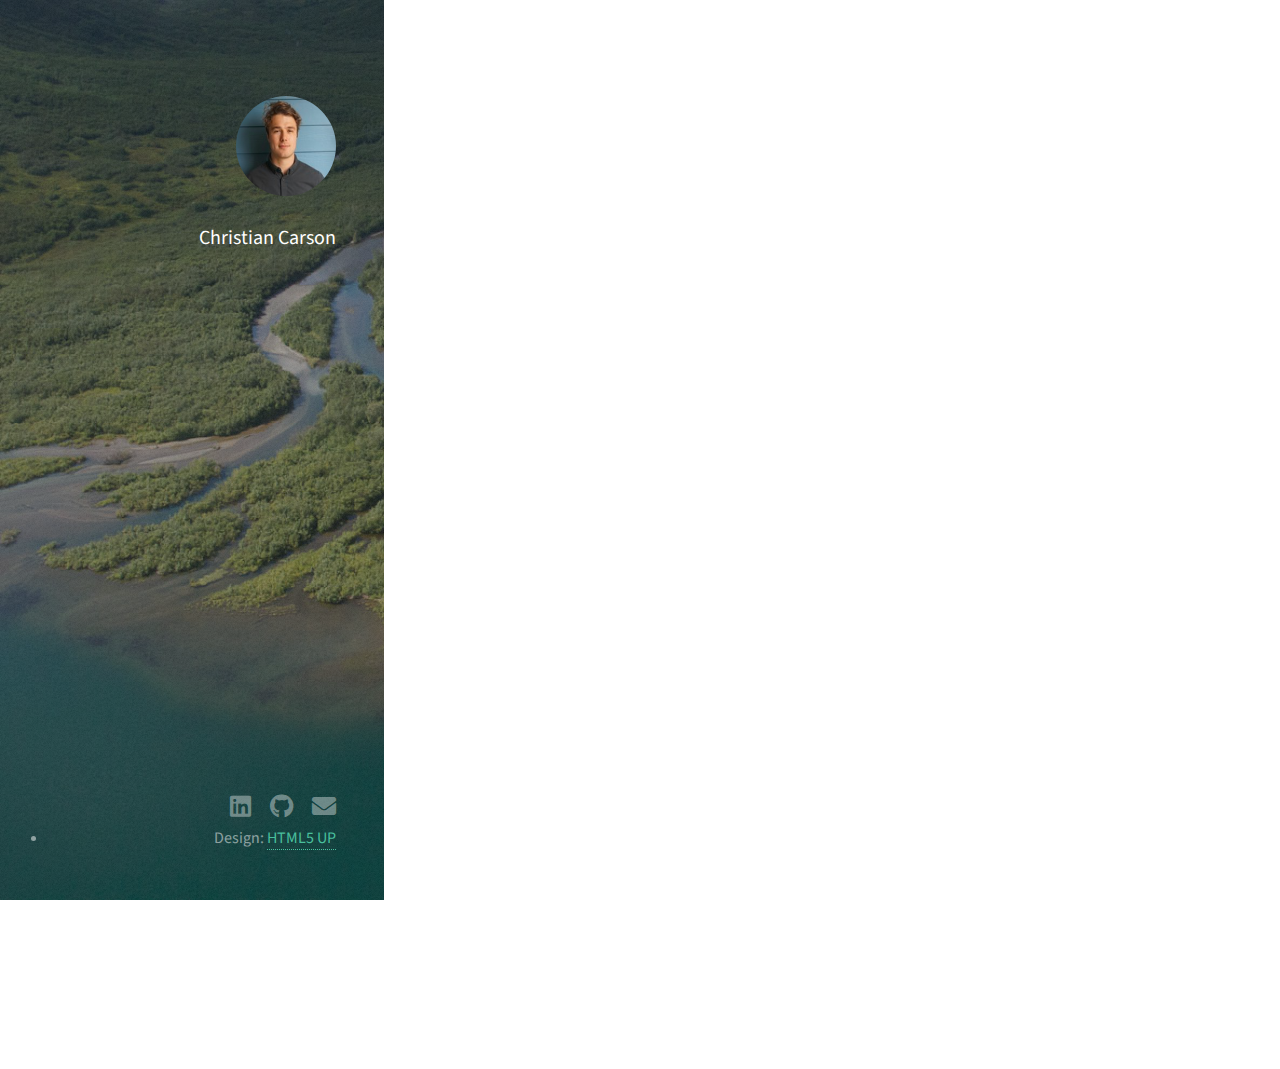
==== commit 2f1e9957: "Update cv.html" ====
--- a/cv.html
+++ b/cv.html
@@ -16,7 +16,14 @@
             <h1><strong>Christian Carson</strong></h1>
         </div>
     </header>
-
+    <!-- Navigation -->
+    <nav>
+        <ul>
+            <li><a href="index.html">Home</a></li>
+            <li><a href="cv.html">CV</a></li>
+            <li><a href="research.html">Research</a></li>
+        </ul>
+    </nav>
     <!-- Main -->
     <div id="main">
         <!-- Embed PDF here -->
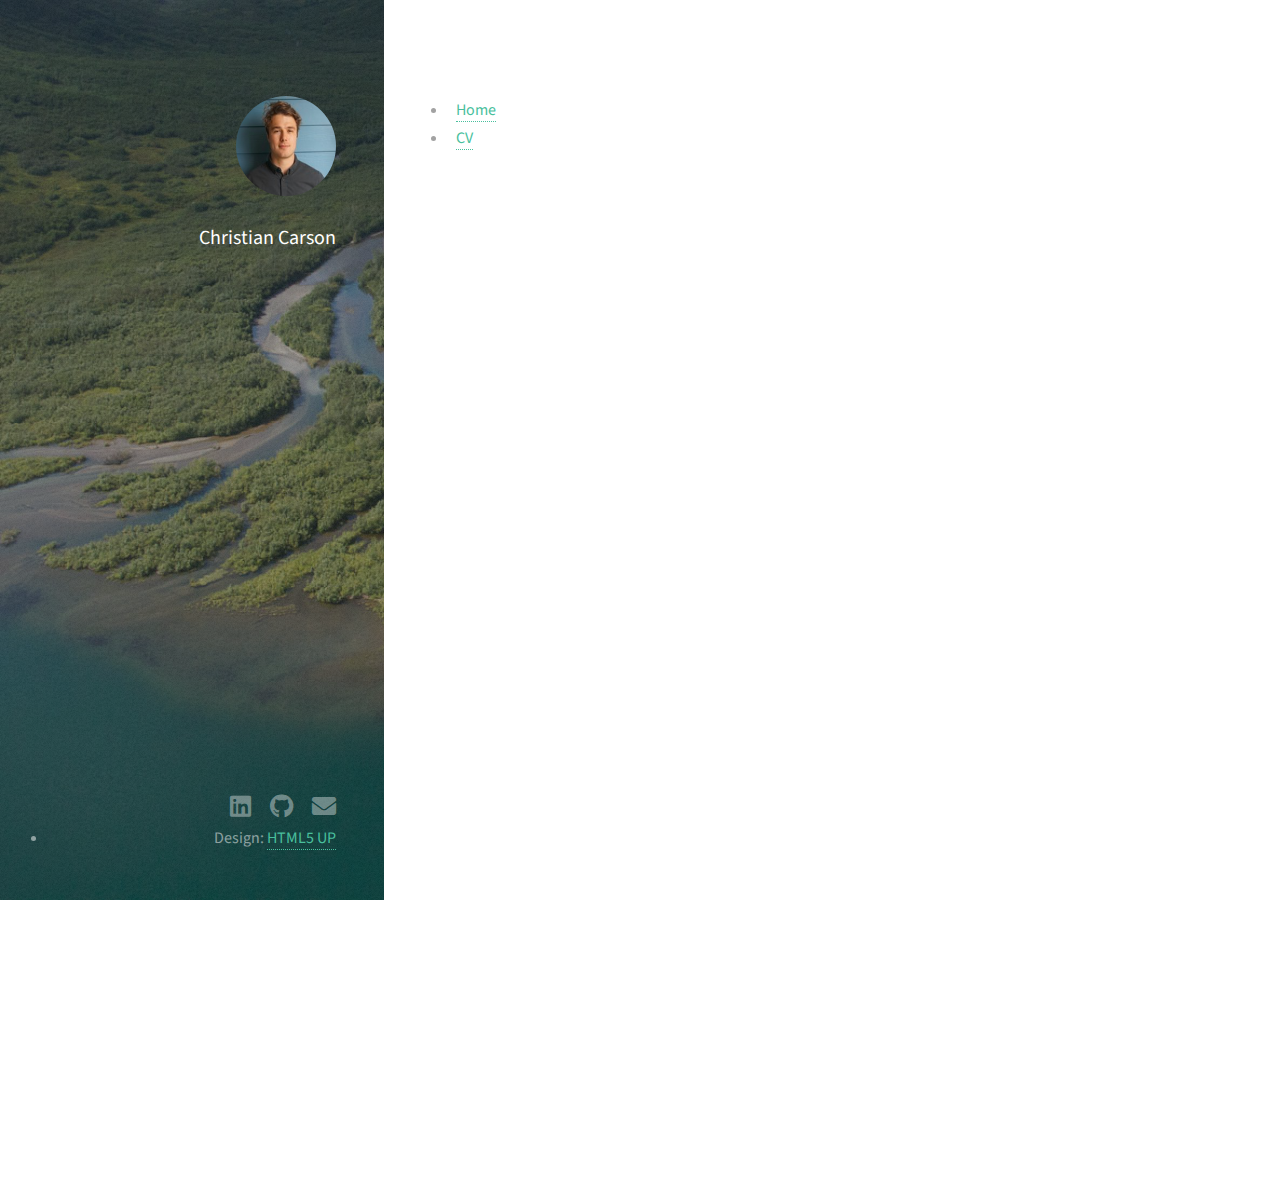
==== commit ac7fd84c: "push" ====
--- a/cv.html
+++ b/cv.html
@@ -1,54 +1,378 @@
-
 <!DOCTYPE html>
 <html>
-<head>
-    <title>Christian Carson</title>
-    <meta charset="utf-8" />
-    <meta name="viewport" content="width=device-width, initial-scale=1, user-scalable=no" />
-    <link rel="stylesheet" href="assets/css/main.css" />
-</head>
-<body class="is-preload">
-
-    <!-- Header -->
-    <header id="header">
-        <div class="inner">
-            <a href="#" class="image avatar"><img src="images/avatar.jpg" alt=""/></a>
-            <h1><strong>Christian Carson</strong></h1>
-        </div>
-    </header>
+	<head>
+		<title>Christian Carson</title>
+		<meta charset="utf-8" />
+		<meta name="viewport" content="width=device-width, initial-scale=1, user-scalable=no" />
+		<link rel="stylesheet" href="assets/css/main.css" />
+	</head>
+	<body class="is-preload">
+
+		<!-- Header -->
+		<header id="header">
+			<div class="inner">
+				<a href="#" class="image avatar"><img src="images/avatar.jpg" alt=""/></a>
+				<h1><strong>Christian Carson</strong></h1>
+			</div>
+		</header>
+		<!-- Main -->
+		<div id="main">
     <!-- Navigation -->
     <nav>
         <ul>
             <li><a href="index.html">Home</a></li>
             <li><a href="cv.html">CV</a></li>
-            <li><a href="research.html">Research</a></li>
         </ul>
     </nav>
+</header>
+
     <!-- Main -->
     <div id="main">
         <!-- Embed PDF here -->
         <iframe src="https://www.dropbox.com/scl/fi/sooc23djqdvb5zod90qn4/CV_CarsonChristian_January_2024.pdf?rlkey=7j9kpvmrf79ikp1c2sy13khf5&raw=1" style="width:100%; height:800px;" frameborder="0"></iframe>
     </div>
 
-    <!-- Footer -->
-    <footer id="footer">
-        <div class="inner">
-            <ul class="icons">
-                <li><a href="https://ca.linkedin.com/in/christian-c-29220ab8?trk=public_profile_samename-profile" class="icon brands fa-linkedin"><span class="label">LinkedIn</span></a></li>
-                <li><a href="https://github.com/christiancarson" class="icon brands fa-github"><span class="label">Github</span></a></li>
-                <li><a href="mailto:christiancarson@tutamail.com" class="icon solid fa-envelope"><span class="label">Email</span></a></li>
-            </ul>
-            <li>Design: <a href="http://html5up.net">HTML5 UP</a></li>
-        </div>
-    </footer>
-
-    <!-- Scripts -->
-    <script src="assets/js/jquery.min.js"></script>
-    <script src="assets/js/jquery.poptrox.min.js"></script>
-    <script src="assets/js/browser.min.js"></script>
-    <script src="assets/js/breakpoints.min.js"></script>
-    <script src="assets/js/util.js"></script>
-    <script src="assets/js/main.js"></script>
-
-</body>
+
+				<!-- Four -->
+				<!--
+					<section id="four">
+						<h2>Elements</h2>
+
+						<section>
+							<h4>Text</h4>
+							<p>This is <b>bold</b> and this is <strong>strong</strong>. This is <i>italic</i> and this is <em>emphasized</em>.
+							This is <sup>superscript</sup> text and this is <sub>subscript</sub> text.
+							This is <u>underlined</u> and this is code: <code>for (;;) { ... }</code>. Finally, <a href="#">this is a link</a>.</p>
+							<hr />
+							<header>
+								<h4>Heading with a Subtitle</h4>
+								<p>Lorem ipsum dolor sit amet nullam id egestas urna aliquam</p>
+							</header>
+							<p>Nunc lacinia ante nunc ac lobortis. Interdum adipiscing gravida odio porttitor sem non mi integer non faucibus ornare mi ut ante amet placerat aliquet. Volutpat eu sed ante lacinia sapien lorem accumsan varius montes viverra nibh in adipiscing blandit tempus accumsan.</p>
+							<header>
+								<h5>Heading with a Subtitle</h5>
+								<p>Lorem ipsum dolor sit amet nullam id egestas urna aliquam</p>
+							</header>
+							<p>Nunc lacinia ante nunc ac lobortis. Interdum adipiscing gravida odio porttitor sem non mi integer non faucibus ornare mi ut ante amet placerat aliquet. Volutpat eu sed ante lacinia sapien lorem accumsan varius montes viverra nibh in adipiscing blandit tempus accumsan.</p>
+							<hr />
+							<h2>Heading Level 2</h2>
+							<h3>Heading Level 3</h3>
+							<h4>Heading Level 4</h4>
+							<h5>Heading Level 5</h5>
+							<h6>Heading Level 6</h6>
+							<hr />
+							<h5>Blockquote</h5>
+							<blockquote>Fringilla nisl. Donec accumsan interdum nisi, quis tincidunt felis sagittis eget tempus euismod. Vestibulum ante ipsum primis in faucibus vestibulum. Blandit adipiscing eu felis iaculis volutpat ac adipiscing accumsan faucibus. Vestibulum ante ipsum primis in faucibus lorem ipsum dolor sit amet nullam adipiscing eu felis.</blockquote>
+							<h5>Preformatted</h5>
+							<pre><code>i = 0;
+
+while (!deck.isInOrder()) {
+print 'Iteration ' + i;
+deck.shuffle();
+i++;
+}
+
+print 'It took ' + i + ' iterations to sort the deck.';</code></pre>
+						</section>
+
+						<section>
+							<h4>Lists</h4>
+							<div class="row">
+								<div class="col-6 col-12-xsmall">
+									<h5>Unordered</h5>
+									<ul>
+										<li>Dolor pulvinar etiam magna etiam.</li>
+										<li>Sagittis adipiscing lorem eleifend.</li>
+										<li>Felis enim feugiat dolore viverra.</li>
+									</ul>
+									<h5>Alternate</h5>
+									<ul class="alt">
+										<li>Dolor pulvinar etiam magna etiam.</li>
+										<li>Sagittis adipiscing lorem eleifend.</li>
+										<li>Felis enim feugiat dolore viverra.</li>
+									</ul>
+								</div>
+								<div class="col-6 col-12-xsmall">
+									<h5>Ordered</h5>
+									<ol>
+										<li>Dolor pulvinar etiam magna etiam.</li>
+										<li>Etiam vel felis at lorem sed viverra.</li>
+										<li>Felis enim feugiat dolore viverra.</li>
+										<li>Dolor pulvinar etiam magna etiam.</li>
+										<li>Etiam vel felis at lorem sed viverra.</li>
+										<li>Felis enim feugiat dolore viverra.</li>
+									</ol>
+									<h5>Icons</h5>
+									<ul class="icons">
+										<li><a href="#" class="icon brands fa-twitter"><span class="label">Twitter</span></a></li>
+										<li><a href="#" class="icon brands fa-facebook-f"><span class="label">Facebook</span></a></li>
+										<li><a href="#" class="icon brands fa-instagram"><span class="label">Instagram</span></a></li>
+										<li><a href="#" class="icon brands fa-github"><span class="label">Github</span></a></li>
+										<li><a href="#" class="icon brands fa-dribbble"><span class="label">Dribbble</span></a></li>
+										<li><a href="#" class="icon brands fa-tumblr"><span class="label">Tumblr</span></a></li>
+									</ul>
+								</div>
+							</div>
+							<h5>Actions</h5>
+							<ul class="actions">
+								<li><a href="#" class="button primary">Default</a></li>
+								<li><a href="#" class="button">Default</a></li>
+							</ul>
+							<ul class="actions small">
+								<li><a href="#" class="button primary small">Small</a></li>
+								<li><a href="#" class="button small">Small</a></li>
+							</ul>
+							<div class="row">
+								<div class="col-6 col-12-small">
+									<ul class="actions stacked">
+										<li><a href="#" class="button primary">Default</a></li>
+										<li><a href="#" class="button">Default</a></li>
+									</ul>
+								</div>
+								<div class="col-6 col-12-small">
+									<ul class="actions stacked">
+										<li><a href="#" class="button primary small">Small</a></li>
+										<li><a href="#" class="button small">Small</a></li>
+									</ul>
+								</div>
+								<div class="col-6 col-12-small">
+									<ul class="actions stacked">
+										<li><a href="#" class="button primary fit">Default</a></li>
+										<li><a href="#" class="button fit">Default</a></li>
+									</ul>
+								</div>
+								<div class="col-6 col-12-small">
+									<ul class="actions stacked">
+										<li><a href="#" class="button primary small fit">Small</a></li>
+										<li><a href="#" class="button small fit">Small</a></li>
+									</ul>
+								</div>
+							</div>
+						</section>
+
+						<section>
+							<h4>Table</h4>
+							<h5>Default</h5>
+							<div class="table-wrapper">
+								<table>
+									<thead>
+										<tr>
+											<th>Name</th>
+											<th>Description</th>
+											<th>Price</th>
+										</tr>
+									</thead>
+									<tbody>
+										<tr>
+											<td>Item One</td>
+											<td>Ante turpis integer aliquet porttitor.</td>
+											<td>29.99</td>
+										</tr>
+										<tr>
+											<td>Item Two</td>
+											<td>Vis ac commodo adipiscing arcu aliquet.</td>
+											<td>19.99</td>
+										</tr>
+										<tr>
+											<td>Item Three</td>
+											<td> Morbi faucibus arcu accumsan lorem.</td>
+											<td>29.99</td>
+										</tr>
+										<tr>
+											<td>Item Four</td>
+											<td>Vitae integer tempus condimentum.</td>
+											<td>19.99</td>
+										</tr>
+										<tr>
+											<td>Item Five</td>
+											<td>Ante turpis integer aliquet porttitor.</td>
+											<td>29.99</td>
+										</tr>
+									</tbody>
+									<tfoot>
+										<tr>
+											<td colspan="2"></td>
+											<td>100.00</td>
+										</tr>
+									</tfoot>
+								</table>
+							</div>
+
+							<h5>Alternate</h5>
+							<div class="table-wrapper">
+								<table class="alt">
+									<thead>
+										<tr>
+											<th>Name</th>
+											<th>Description</th>
+											<th>Price</th>
+										</tr>
+									</thead>
+									<tbody>
+										<tr>
+											<td>Item One</td>
+											<td>Ante turpis integer aliquet porttitor.</td>
+											<td>29.99</td>
+										</tr>
+										<tr>
+											<td>Item Two</td>
+											<td>Vis ac commodo adipiscing arcu aliquet.</td>
+											<td>19.99</td>
+										</tr>
+										<tr>
+											<td>Item Three</td>
+											<td> Morbi faucibus arcu accumsan lorem.</td>
+											<td>29.99</td>
+										</tr>
+										<tr>
+											<td>Item Four</td>
+											<td>Vitae integer tempus condimentum.</td>
+											<td>19.99</td>
+										</tr>
+										<tr>
+											<td>Item Five</td>
+											<td>Ante turpis integer aliquet porttitor.</td>
+											<td>29.99</td>
+										</tr>
+									</tbody>
+									<tfoot>
+										<tr>
+											<td colspan="2"></td>
+											<td>100.00</td>
+										</tr>
+									</tfoot>
+								</table>
+							</div>
+						</section>
+
+						<section>
+							<h4>Buttons</h4>
+							<ul class="actions">
+								<li><a href="#" class="button primary">Primary</a></li>
+								<li><a href="#" class="button">Default</a></li>
+							</ul>
+							<ul class="actions">
+								<li><a href="#" class="button large">Large</a></li>
+								<li><a href="#" class="button">Default</a></li>
+								<li><a href="#" class="button small">Small</a></li>
+							</ul>
+							<ul class="actions fit">
+								<li><a href="#" class="button primary fit">Fit</a></li>
+								<li><a href="#" class="button fit">Fit</a></li>
+							</ul>
+							<ul class="actions fit small">
+								<li><a href="#" class="button primary fit small">Fit + Small</a></li>
+								<li><a href="#" class="button fit small">Fit + Small</a></li>
+							</ul>
+							<ul class="actions">
+								<li><a href="#" class="button primary icon solid fa-download">Icon</a></li>
+								<li><a href="#" class="button icon solid fa-download">Icon</a></li>
+							</ul>
+							<ul class="actions">
+								<li><span class="button primary disabled">Primary</span></li>
+								<li><span class="button disabled">Default</span></li>
+							</ul>
+						</section>
+
+						<section>
+							<h4>Form</h4>
+							<form method="post" action="#">
+								<div class="row gtr-uniform gtr-50">
+									<div class="col-6 col-12-xsmall">
+										<input type="text" name="demo-name" id="demo-name" value="" placeholder="Name" />
+									</div>
+									<div class="col-6 col-12-xsmall">
+										<input type="email" name="demo-email" id="demo-email" value="" placeholder="Email" />
+									</div>
+									<div class="col-12">
+										<select name="demo-category" id="demo-category">
+											<option value="">- Category -</option>
+											<option value="1">Manufacturing</option>
+											<option value="1">Shipping</option>
+											<option value="1">Administration</option>
+											<option value="1">Human Resources</option>
+										</select>
+									</div>
+									<div class="col-4 col-12-small">
+										<input type="radio" id="demo-priority-low" name="demo-priority" checked>
+										<label for="demo-priority-low">Low Priority</label>
+									</div>
+									<div class="col-4 col-12-small">
+										<input type="radio" id="demo-priority-normal" name="demo-priority">
+										<label for="demo-priority-normal">Normal Priority</label>
+									</div>
+									<div class="col-4 col-12-small">
+										<input type="radio" id="demo-priority-high" name="demo-priority">
+										<label for="demo-priority-high">High Priority</label>
+									</div>
+									<div class="col-6 col-12-small">
+										<input type="checkbox" id="demo-copy" name="demo-copy">
+										<label for="demo-copy">Email me a copy of this message</label>
+									</div>
+									<div class="col-6 col-12-small">
+										<input type="checkbox" id="demo-human" name="demo-human" checked>
+										<label for="demo-human">I am a human and not a robot</label>
+									</div>
+									<div class="col-12">
+										<textarea name="demo-message" id="demo-message" placeholder="Enter your message" rows="6"></textarea>
+									</div>
+									<div class="col-12">
+										<ul class="actions">
+											<li><input type="submit" value="Send Message" class="primary" /></li>
+											<li><input type="reset" value="Reset" /></li>
+										</ul>
+									</div>
+								</div>
+							</form>
+						</section>
+
+						<section>
+							<h4>Image</h4>
+							<h5>Fit</h5>
+							<div class="box alt">
+								<div class="row gtr-50 gtr-uniform">
+									<div class="col-12"><span class="image fit"><img src="images/fulls/05.jpg" alt="" /></span></div>
+									<div class="col-4"><span class="image fit"><img src="images/thumbs/01.jpg" alt="" /></span></div>
+									<div class="col-4"><span class="image fit"><img src="images/thumbs/02.jpg" alt="" /></span></div>
+									<div class="col-4"><span class="image fit"><img src="images/thumbs/03.jpg" alt="" /></span></div>
+									<div class="col-4"><span class="image fit"><img src="images/thumbs/04.jpg" alt="" /></span></div>
+									<div class="col-4"><span class="image fit"><img src="images/thumbs/05.jpg" alt="" /></span></div>
+									<div class="col-4"><span class="image fit"><img src="images/thumbs/06.jpg" alt="" /></span></div>
+									<div class="col-4"><span class="image fit"><img src="images/thumbs/03.jpg" alt="" /></span></div>
+									<div class="col-4"><span class="image fit"><img src="images/thumbs/02.jpg" alt="" /></span></div>
+									<div class="col-4"><span class="image fit"><img src="images/thumbs/01.jpg" alt="" /></span></div>
+								</div>
+							</div>
+							<h5>Left &amp; Right</h5>
+							<p><span class="image left"><img src="images/avatar.jpg" alt="" /></span>Fringilla nisl. Donec accumsan interdum nisi, quis tincidunt felis sagittis eget. tempus euismod. Vestibulum ante ipsum primis in faucibus vestibulum. Blandit adipiscing eu felis iaculis volutpat ac adipiscing accumsan eu faucibus. Integer ac pellentesque praesent tincidunt felis sagittis eget. tempus euismod. Vestibulum ante ipsum primis in faucibus vestibulum. Blandit adipiscing eu felis iaculis volutpat ac adipiscing accumsan eu faucibus. Integer ac pellentesque praesent. Donec accumsan interdum nisi, quis tincidunt felis sagittis eget. tempus euismod. Vestibulum ante ipsum primis in faucibus vestibulum. Blandit adipiscing eu felis iaculis volutpat ac adipiscing accumsan eu faucibus. Integer ac pellentesque praesent tincidunt felis sagittis eget. tempus euismod. Vestibulum ante ipsum primis in faucibus vestibulum. Blandit adipiscing eu felis iaculis volutpat ac adipiscing accumsan eu faucibus. Integer ac pellentesque praesent.</p>
+							<p><span class="image right"><img src="images/avatar.jpg" alt="" /></span>Fringilla nisl. Donec accumsan interdum nisi, quis tincidunt felis sagittis eget. tempus euismod. Vestibulum ante ipsum primis in faucibus vestibulum. Blandit adipiscing eu felis iaculis volutpat ac adipiscing accumsan eu faucibus. Integer ac pellentesque praesent tincidunt felis sagittis eget. tempus euismod. Vestibulum ante ipsum primis in faucibus vestibulum. Blandit adipiscing eu felis iaculis volutpat ac adipiscing accumsan eu faucibus. Integer ac pellentesque praesent. Donec accumsan interdum nisi, quis tincidunt felis sagittis eget. tempus euismod. Vestibulum ante ipsum primis in faucibus vestibulum. Blandit adipiscing eu felis iaculis volutpat ac adipiscing accumsan eu faucibus. Integer ac pellentesque praesent tincidunt felis sagittis eget. tempus euismod. Vestibulum ante ipsum primis in faucibus vestibulum. Blandit adipiscing eu felis iaculis volutpat ac adipiscing accumsan eu faucibus. Integer ac pellentesque praesent.</p>
+						</section>
+
+					</section>
+				-->
+
+			</div>
+
+		<!-- Footer -->
+			<footer id="footer">
+				<div class="inner">
+					<ul class="icons">
+						<li><a href="https://ca.linkedin.com/in/christian-c-29220ab8?trk=public_profile_samename-profile" class="icon brands fa-linkedin"><span class="label">LinkedIn</span></a></li>
+						<li><a href="https://github.com/christiancarson" class="icon brands fa-github"><span class="label">Github</span></a></li>
+						<li><a href="mailto:christiancarson@tutamail.com" class="icon solid fa-envelope"><span class="label">Email</span></a></li>
+					</div>
+				<li>Design: <a href="http://html5up.net">HTML5 UP</a></li>
+				</div>
+			</footer>
+
+		<!-- Scripts -->
+			<script src="assets/js/jquery.min.js"></script>
+			<script src="assets/js/jquery.poptrox.min.js"></script>
+			<script src="assets/js/browser.min.js"></script>
+			<script src="assets/js/breakpoints.min.js"></script>
+			<script src="assets/js/util.js"></script>
+			<script src="assets/js/main.js"></script>
+
+	</body>
 </html>
+
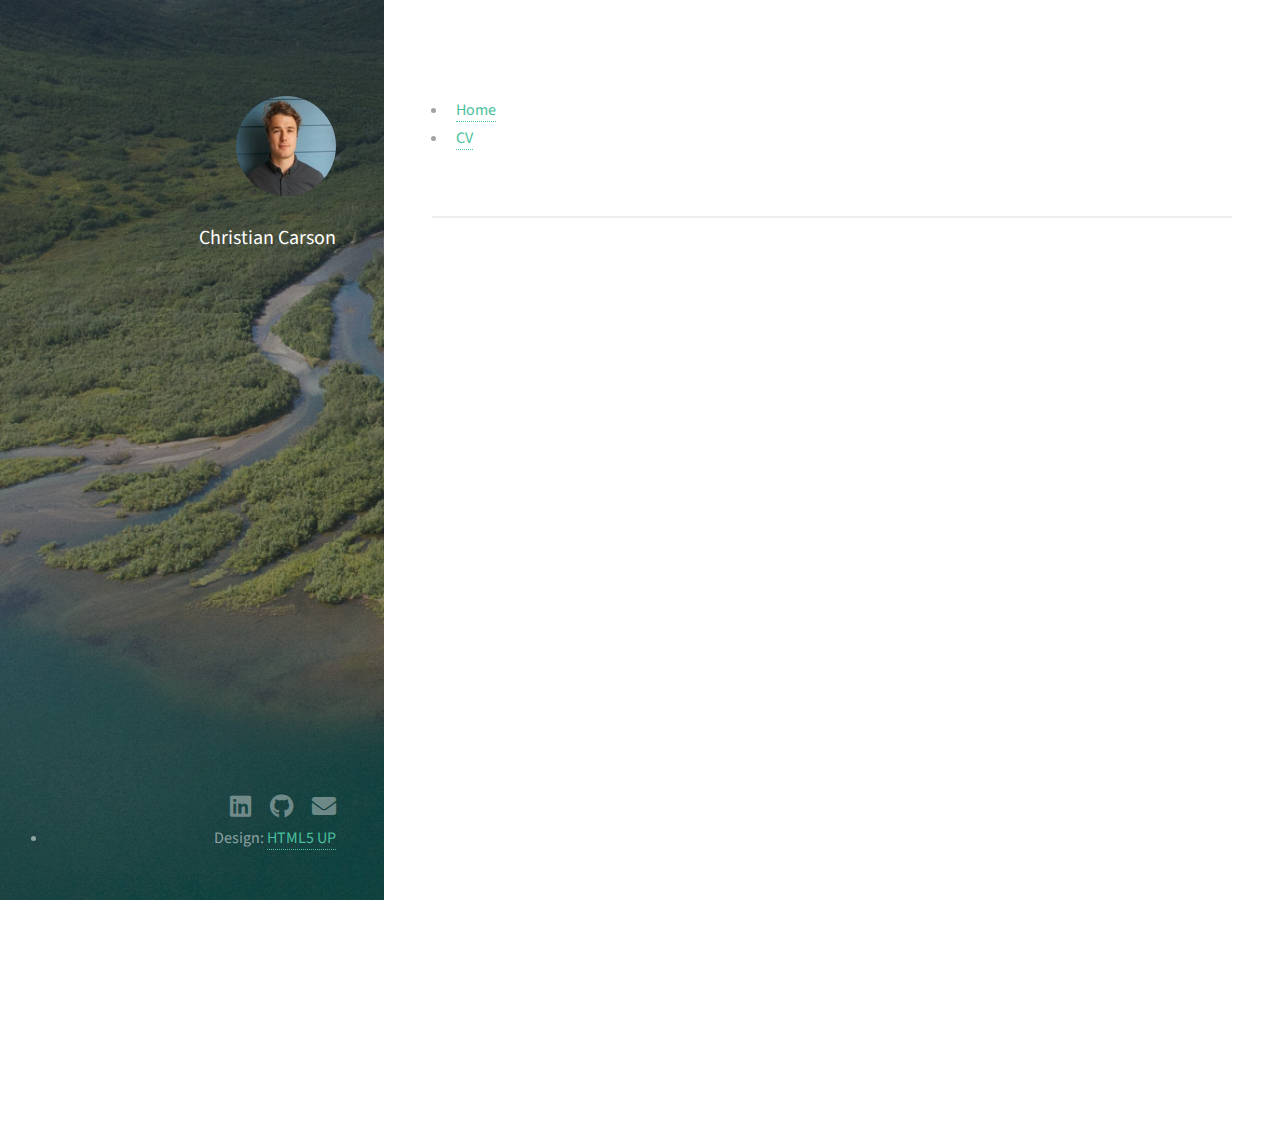
==== commit e2c5bf1c: "push" ====
--- a/cv.html
+++ b/cv.html
@@ -1,378 +1,58 @@
 <!DOCTYPE html>
 <html>
-	<head>
-		<title>Christian Carson</title>
-		<meta charset="utf-8" />
-		<meta name="viewport" content="width=device-width, initial-scale=1, user-scalable=no" />
-		<link rel="stylesheet" href="assets/css/main.css" />
-	</head>
-	<body class="is-preload">
+  <head>
+    <title>Christian Carson</title>
+    <meta charset="utf-8" />
+    <meta name="viewport" content="width=device-width, initial-scale=1, user-scalable=no" />
+    <link rel="stylesheet" href="assets/css/main.css" />
+  </head>
+  <body class="is-preload">
 
-		<!-- Header -->
-		<header id="header">
-			<div class="inner">
-				<a href="#" class="image avatar"><img src="images/avatar.jpg" alt=""/></a>
-				<h1><strong>Christian Carson</strong></h1>
-			</div>
-		</header>
-		<!-- Main -->
-		<div id="main">
-    <!-- Navigation -->
-    <nav>
-        <ul>
-            <li><a href="index.html">Home</a></li>
-            <li><a href="cv.html">CV</a></li>
-        </ul>
-    </nav>
-</header>
-
+    <!-- Header -->
+    <header id="header">
+      <div class="inner">
+        <a href="#" class="image avatar"><img src="images/avatar.jpg" alt=""/></a>
+        <h1><strong>Christian Carson</strong></h1>
+      </div>
+    </header>
+    
     <!-- Main -->
     <div id="main">
-        <!-- Embed PDF here -->
-        <iframe src="https://www.dropbox.com/scl/fi/sooc23djqdvb5zod90qn4/CV_CarsonChristian_January_2024.pdf?rlkey=7j9kpvmrf79ikp1c2sy13khf5&raw=1" style="width:100%; height:800px;" frameborder="0"></iframe>
+      <!-- Navigation -->
+      <nav>
+          <ul>
+              <li><a href="index.html">Home</a></li>
+              <li><a href="cv.html">CV</a></li>
+          </ul>
+      </nav>
+    </header>
+
+    <!-- PDF Section -->
+    <section id="pdf">
+      <iframe src="https://www.dropbox.com/scl/fi/sooc23djqdvb5zod90qn4/CV_CarsonChristian_January_2024.pdf?rlkey=7j9kpvmrf79ikp1c2sy13khf5&raw=1" style="width:100%; height:800px; display: block; margin: auto;" frameborder="0"></iframe>
+    </section>
+
     </div>
 
+    <!-- Footer -->
+    <footer id="footer">
+      <div class="inner">
+        <ul class="icons">
+          <li><a href="https://ca.linkedin.com/in/christian-c-29220ab8?trk=public_profile_samename-profile" class="icon brands fa-linkedin"><span class="label">LinkedIn</span></a></li>
+          <li><a href="https://github.com/christiancarson" class="icon brands fa-github"><span class="label">Github</span></a></li>
+          <li><a href="mailto:christiancarson@tutamail.com" class="icon solid fa-envelope"><span class="label">Email</span></a></li>
+        </ul>
+      <li>Design: <a href="http://html5up.net">HTML5 UP</a></li>
+      </div>
+    </footer>
 
-				<!-- Four -->
-				<!--
-					<section id="four">
-						<h2>Elements</h2>
+    <!-- Scripts -->
+    <script src="assets/js/jquery.min.js"></script>
+    <script src="assets/js/jquery.poptrox.min.js"></script>
+    <script src="assets/js/browser.min.js"></script>
+    <script src="assets/js/breakpoints.min.js"></script>
+    <script src="assets/js/util.js"></script>
+    <script src="assets/js/main.js"></script>
 
-						<section>
-							<h4>Text</h4>
-							<p>This is <b>bold</b> and this is <strong>strong</strong>. This is <i>italic</i> and this is <em>emphasized</em>.
-							This is <sup>superscript</sup> text and this is <sub>subscript</sub> text.
-							This is <u>underlined</u> and this is code: <code>for (;;) { ... }</code>. Finally, <a href="#">this is a link</a>.</p>
-							<hr />
-							<header>
-								<h4>Heading with a Subtitle</h4>
-								<p>Lorem ipsum dolor sit amet nullam id egestas urna aliquam</p>
-							</header>
-							<p>Nunc lacinia ante nunc ac lobortis. Interdum adipiscing gravida odio porttitor sem non mi integer non faucibus ornare mi ut ante amet placerat aliquet. Volutpat eu sed ante lacinia sapien lorem accumsan varius montes viverra nibh in adipiscing blandit tempus accumsan.</p>
-							<header>
-								<h5>Heading with a Subtitle</h5>
-								<p>Lorem ipsum dolor sit amet nullam id egestas urna aliquam</p>
-							</header>
-							<p>Nunc lacinia ante nunc ac lobortis. Interdum adipiscing gravida odio porttitor sem non mi integer non faucibus ornare mi ut ante amet placerat aliquet. Volutpat eu sed ante lacinia sapien lorem accumsan varius montes viverra nibh in adipiscing blandit tempus accumsan.</p>
-							<hr />
-							<h2>Heading Level 2</h2>
-							<h3>Heading Level 3</h3>
-							<h4>Heading Level 4</h4>
-							<h5>Heading Level 5</h5>
-							<h6>Heading Level 6</h6>
-							<hr />
-							<h5>Blockquote</h5>
-							<blockquote>Fringilla nisl. Donec accumsan interdum nisi, quis tincidunt felis sagittis eget tempus euismod. Vestibulum ante ipsum primis in faucibus vestibulum. Blandit adipiscing eu felis iaculis volutpat ac adipiscing accumsan faucibus. Vestibulum ante ipsum primis in faucibus lorem ipsum dolor sit amet nullam adipiscing eu felis.</blockquote>
-							<h5>Preformatted</h5>
-							<pre><code>i = 0;
-
-while (!deck.isInOrder()) {
-print 'Iteration ' + i;
-deck.shuffle();
-i++;
-}
-
-print 'It took ' + i + ' iterations to sort the deck.';</code></pre>
-						</section>
-
-						<section>
-							<h4>Lists</h4>
-							<div class="row">
-								<div class="col-6 col-12-xsmall">
-									<h5>Unordered</h5>
-									<ul>
-										<li>Dolor pulvinar etiam magna etiam.</li>
-										<li>Sagittis adipiscing lorem eleifend.</li>
-										<li>Felis enim feugiat dolore viverra.</li>
-									</ul>
-									<h5>Alternate</h5>
-									<ul class="alt">
-										<li>Dolor pulvinar etiam magna etiam.</li>
-										<li>Sagittis adipiscing lorem eleifend.</li>
-										<li>Felis enim feugiat dolore viverra.</li>
-									</ul>
-								</div>
-								<div class="col-6 col-12-xsmall">
-									<h5>Ordered</h5>
-									<ol>
-										<li>Dolor pulvinar etiam magna etiam.</li>
-										<li>Etiam vel felis at lorem sed viverra.</li>
-										<li>Felis enim feugiat dolore viverra.</li>
-										<li>Dolor pulvinar etiam magna etiam.</li>
-										<li>Etiam vel felis at lorem sed viverra.</li>
-										<li>Felis enim feugiat dolore viverra.</li>
-									</ol>
-									<h5>Icons</h5>
-									<ul class="icons">
-										<li><a href="#" class="icon brands fa-twitter"><span class="label">Twitter</span></a></li>
-										<li><a href="#" class="icon brands fa-facebook-f"><span class="label">Facebook</span></a></li>
-										<li><a href="#" class="icon brands fa-instagram"><span class="label">Instagram</span></a></li>
-										<li><a href="#" class="icon brands fa-github"><span class="label">Github</span></a></li>
-										<li><a href="#" class="icon brands fa-dribbble"><span class="label">Dribbble</span></a></li>
-										<li><a href="#" class="icon brands fa-tumblr"><span class="label">Tumblr</span></a></li>
-									</ul>
-								</div>
-							</div>
-							<h5>Actions</h5>
-							<ul class="actions">
-								<li><a href="#" class="button primary">Default</a></li>
-								<li><a href="#" class="button">Default</a></li>
-							</ul>
-							<ul class="actions small">
-								<li><a href="#" class="button primary small">Small</a></li>
-								<li><a href="#" class="button small">Small</a></li>
-							</ul>
-							<div class="row">
-								<div class="col-6 col-12-small">
-									<ul class="actions stacked">
-										<li><a href="#" class="button primary">Default</a></li>
-										<li><a href="#" class="button">Default</a></li>
-									</ul>
-								</div>
-								<div class="col-6 col-12-small">
-									<ul class="actions stacked">
-										<li><a href="#" class="button primary small">Small</a></li>
-										<li><a href="#" class="button small">Small</a></li>
-									</ul>
-								</div>
-								<div class="col-6 col-12-small">
-									<ul class="actions stacked">
-										<li><a href="#" class="button primary fit">Default</a></li>
-										<li><a href="#" class="button fit">Default</a></li>
-									</ul>
-								</div>
-								<div class="col-6 col-12-small">
-									<ul class="actions stacked">
-										<li><a href="#" class="button primary small fit">Small</a></li>
-										<li><a href="#" class="button small fit">Small</a></li>
-									</ul>
-								</div>
-							</div>
-						</section>
-
-						<section>
-							<h4>Table</h4>
-							<h5>Default</h5>
-							<div class="table-wrapper">
-								<table>
-									<thead>
-										<tr>
-											<th>Name</th>
-											<th>Description</th>
-											<th>Price</th>
-										</tr>
-									</thead>
-									<tbody>
-										<tr>
-											<td>Item One</td>
-											<td>Ante turpis integer aliquet porttitor.</td>
-											<td>29.99</td>
-										</tr>
-										<tr>
-											<td>Item Two</td>
-											<td>Vis ac commodo adipiscing arcu aliquet.</td>
-											<td>19.99</td>
-										</tr>
-										<tr>
-											<td>Item Three</td>
-											<td> Morbi faucibus arcu accumsan lorem.</td>
-											<td>29.99</td>
-										</tr>
-										<tr>
-											<td>Item Four</td>
-											<td>Vitae integer tempus condimentum.</td>
-											<td>19.99</td>
-										</tr>
-										<tr>
-											<td>Item Five</td>
-											<td>Ante turpis integer aliquet porttitor.</td>
-											<td>29.99</td>
-										</tr>
-									</tbody>
-									<tfoot>
-										<tr>
-											<td colspan="2"></td>
-											<td>100.00</td>
-										</tr>
-									</tfoot>
-								</table>
-							</div>
-
-							<h5>Alternate</h5>
-							<div class="table-wrapper">
-								<table class="alt">
-									<thead>
-										<tr>
-											<th>Name</th>
-											<th>Description</th>
-											<th>Price</th>
-										</tr>
-									</thead>
-									<tbody>
-										<tr>
-											<td>Item One</td>
-											<td>Ante turpis integer aliquet porttitor.</td>
-											<td>29.99</td>
-										</tr>
-										<tr>
-											<td>Item Two</td>
-											<td>Vis ac commodo adipiscing arcu aliquet.</td>
-											<td>19.99</td>
-										</tr>
-										<tr>
-											<td>Item Three</td>
-											<td> Morbi faucibus arcu accumsan lorem.</td>
-											<td>29.99</td>
-										</tr>
-										<tr>
-											<td>Item Four</td>
-											<td>Vitae integer tempus condimentum.</td>
-											<td>19.99</td>
-										</tr>
-										<tr>
-											<td>Item Five</td>
-											<td>Ante turpis integer aliquet porttitor.</td>
-											<td>29.99</td>
-										</tr>
-									</tbody>
-									<tfoot>
-										<tr>
-											<td colspan="2"></td>
-											<td>100.00</td>
-										</tr>
-									</tfoot>
-								</table>
-							</div>
-						</section>
-
-						<section>
-							<h4>Buttons</h4>
-							<ul class="actions">
-								<li><a href="#" class="button primary">Primary</a></li>
-								<li><a href="#" class="button">Default</a></li>
-							</ul>
-							<ul class="actions">
-								<li><a href="#" class="button large">Large</a></li>
-								<li><a href="#" class="button">Default</a></li>
-								<li><a href="#" class="button small">Small</a></li>
-							</ul>
-							<ul class="actions fit">
-								<li><a href="#" class="button primary fit">Fit</a></li>
-								<li><a href="#" class="button fit">Fit</a></li>
-							</ul>
-							<ul class="actions fit small">
-								<li><a href="#" class="button primary fit small">Fit + Small</a></li>
-								<li><a href="#" class="button fit small">Fit + Small</a></li>
-							</ul>
-							<ul class="actions">
-								<li><a href="#" class="button primary icon solid fa-download">Icon</a></li>
-								<li><a href="#" class="button icon solid fa-download">Icon</a></li>
-							</ul>
-							<ul class="actions">
-								<li><span class="button primary disabled">Primary</span></li>
-								<li><span class="button disabled">Default</span></li>
-							</ul>
-						</section>
-
-						<section>
-							<h4>Form</h4>
-							<form method="post" action="#">
-								<div class="row gtr-uniform gtr-50">
-									<div class="col-6 col-12-xsmall">
-										<input type="text" name="demo-name" id="demo-name" value="" placeholder="Name" />
-									</div>
-									<div class="col-6 col-12-xsmall">
-										<input type="email" name="demo-email" id="demo-email" value="" placeholder="Email" />
-									</div>
-									<div class="col-12">
-										<select name="demo-category" id="demo-category">
-											<option value="">- Category -</option>
-											<option value="1">Manufacturing</option>
-											<option value="1">Shipping</option>
-											<option value="1">Administration</option>
-											<option value="1">Human Resources</option>
-										</select>
-									</div>
-									<div class="col-4 col-12-small">
-										<input type="radio" id="demo-priority-low" name="demo-priority" checked>
-										<label for="demo-priority-low">Low Priority</label>
-									</div>
-									<div class="col-4 col-12-small">
-										<input type="radio" id="demo-priority-normal" name="demo-priority">
-										<label for="demo-priority-normal">Normal Priority</label>
-									</div>
-									<div class="col-4 col-12-small">
-										<input type="radio" id="demo-priority-high" name="demo-priority">
-										<label for="demo-priority-high">High Priority</label>
-									</div>
-									<div class="col-6 col-12-small">
-										<input type="checkbox" id="demo-copy" name="demo-copy">
-										<label for="demo-copy">Email me a copy of this message</label>
-									</div>
-									<div class="col-6 col-12-small">
-										<input type="checkbox" id="demo-human" name="demo-human" checked>
-										<label for="demo-human">I am a human and not a robot</label>
-									</div>
-									<div class="col-12">
-										<textarea name="demo-message" id="demo-message" placeholder="Enter your message" rows="6"></textarea>
-									</div>
-									<div class="col-12">
-										<ul class="actions">
-											<li><input type="submit" value="Send Message" class="primary" /></li>
-											<li><input type="reset" value="Reset" /></li>
-										</ul>
-									</div>
-								</div>
-							</form>
-						</section>
-
-						<section>
-							<h4>Image</h4>
-							<h5>Fit</h5>
-							<div class="box alt">
-								<div class="row gtr-50 gtr-uniform">
-									<div class="col-12"><span class="image fit"><img src="images/fulls/05.jpg" alt="" /></span></div>
-									<div class="col-4"><span class="image fit"><img src="images/thumbs/01.jpg" alt="" /></span></div>
-									<div class="col-4"><span class="image fit"><img src="images/thumbs/02.jpg" alt="" /></span></div>
-									<div class="col-4"><span class="image fit"><img src="images/thumbs/03.jpg" alt="" /></span></div>
-									<div class="col-4"><span class="image fit"><img src="images/thumbs/04.jpg" alt="" /></span></div>
-									<div class="col-4"><span class="image fit"><img src="images/thumbs/05.jpg" alt="" /></span></div>
-									<div class="col-4"><span class="image fit"><img src="images/thumbs/06.jpg" alt="" /></span></div>
-									<div class="col-4"><span class="image fit"><img src="images/thumbs/03.jpg" alt="" /></span></div>
-									<div class="col-4"><span class="image fit"><img src="images/thumbs/02.jpg" alt="" /></span></div>
-									<div class="col-4"><span class="image fit"><img src="images/thumbs/01.jpg" alt="" /></span></div>
-								</div>
-							</div>
-							<h5>Left &amp; Right</h5>
-							<p><span class="image left"><img src="images/avatar.jpg" alt="" /></span>Fringilla nisl. Donec accumsan interdum nisi, quis tincidunt felis sagittis eget. tempus euismod. Vestibulum ante ipsum primis in faucibus vestibulum. Blandit adipiscing eu felis iaculis volutpat ac adipiscing accumsan eu faucibus. Integer ac pellentesque praesent tincidunt felis sagittis eget. tempus euismod. Vestibulum ante ipsum primis in faucibus vestibulum. Blandit adipiscing eu felis iaculis volutpat ac adipiscing accumsan eu faucibus. Integer ac pellentesque praesent. Donec accumsan interdum nisi, quis tincidunt felis sagittis eget. tempus euismod. Vestibulum ante ipsum primis in faucibus vestibulum. Blandit adipiscing eu felis iaculis volutpat ac adipiscing accumsan eu faucibus. Integer ac pellentesque praesent tincidunt felis sagittis eget. tempus euismod. Vestibulum ante ipsum primis in faucibus vestibulum. Blandit adipiscing eu felis iaculis volutpat ac adipiscing accumsan eu faucibus. Integer ac pellentesque praesent.</p>
-							<p><span class="image right"><img src="images/avatar.jpg" alt="" /></span>Fringilla nisl. Donec accumsan interdum nisi, quis tincidunt felis sagittis eget. tempus euismod. Vestibulum ante ipsum primis in faucibus vestibulum. Blandit adipiscing eu felis iaculis volutpat ac adipiscing accumsan eu faucibus. Integer ac pellentesque praesent tincidunt felis sagittis eget. tempus euismod. Vestibulum ante ipsum primis in faucibus vestibulum. Blandit adipiscing eu felis iaculis volutpat ac adipiscing accumsan eu faucibus. Integer ac pellentesque praesent. Donec accumsan interdum nisi, quis tincidunt felis sagittis eget. tempus euismod. Vestibulum ante ipsum primis in faucibus vestibulum. Blandit adipiscing eu felis iaculis volutpat ac adipiscing accumsan eu faucibus. Integer ac pellentesque praesent tincidunt felis sagittis eget. tempus euismod. Vestibulum ante ipsum primis in faucibus vestibulum. Blandit adipiscing eu felis iaculis volutpat ac adipiscing accumsan eu faucibus. Integer ac pellentesque praesent.</p>
-						</section>
-
-					</section>
-				-->
-
-			</div>
-
-		<!-- Footer -->
-			<footer id="footer">
-				<div class="inner">
-					<ul class="icons">
-						<li><a href="https://ca.linkedin.com/in/christian-c-29220ab8?trk=public_profile_samename-profile" class="icon brands fa-linkedin"><span class="label">LinkedIn</span></a></li>
-						<li><a href="https://github.com/christiancarson" class="icon brands fa-github"><span class="label">Github</span></a></li>
-						<li><a href="mailto:christiancarson@tutamail.com" class="icon solid fa-envelope"><span class="label">Email</span></a></li>
-					</div>
-				<li>Design: <a href="http://html5up.net">HTML5 UP</a></li>
-				</div>
-			</footer>
-
-		<!-- Scripts -->
-			<script src="assets/js/jquery.min.js"></script>
-			<script src="assets/js/jquery.poptrox.min.js"></script>
-			<script src="assets/js/browser.min.js"></script>
-			<script src="assets/js/breakpoints.min.js"></script>
-			<script src="assets/js/util.js"></script>
-			<script src="assets/js/main.js"></script>
-
-	</body>
+  </body>
 </html>
-
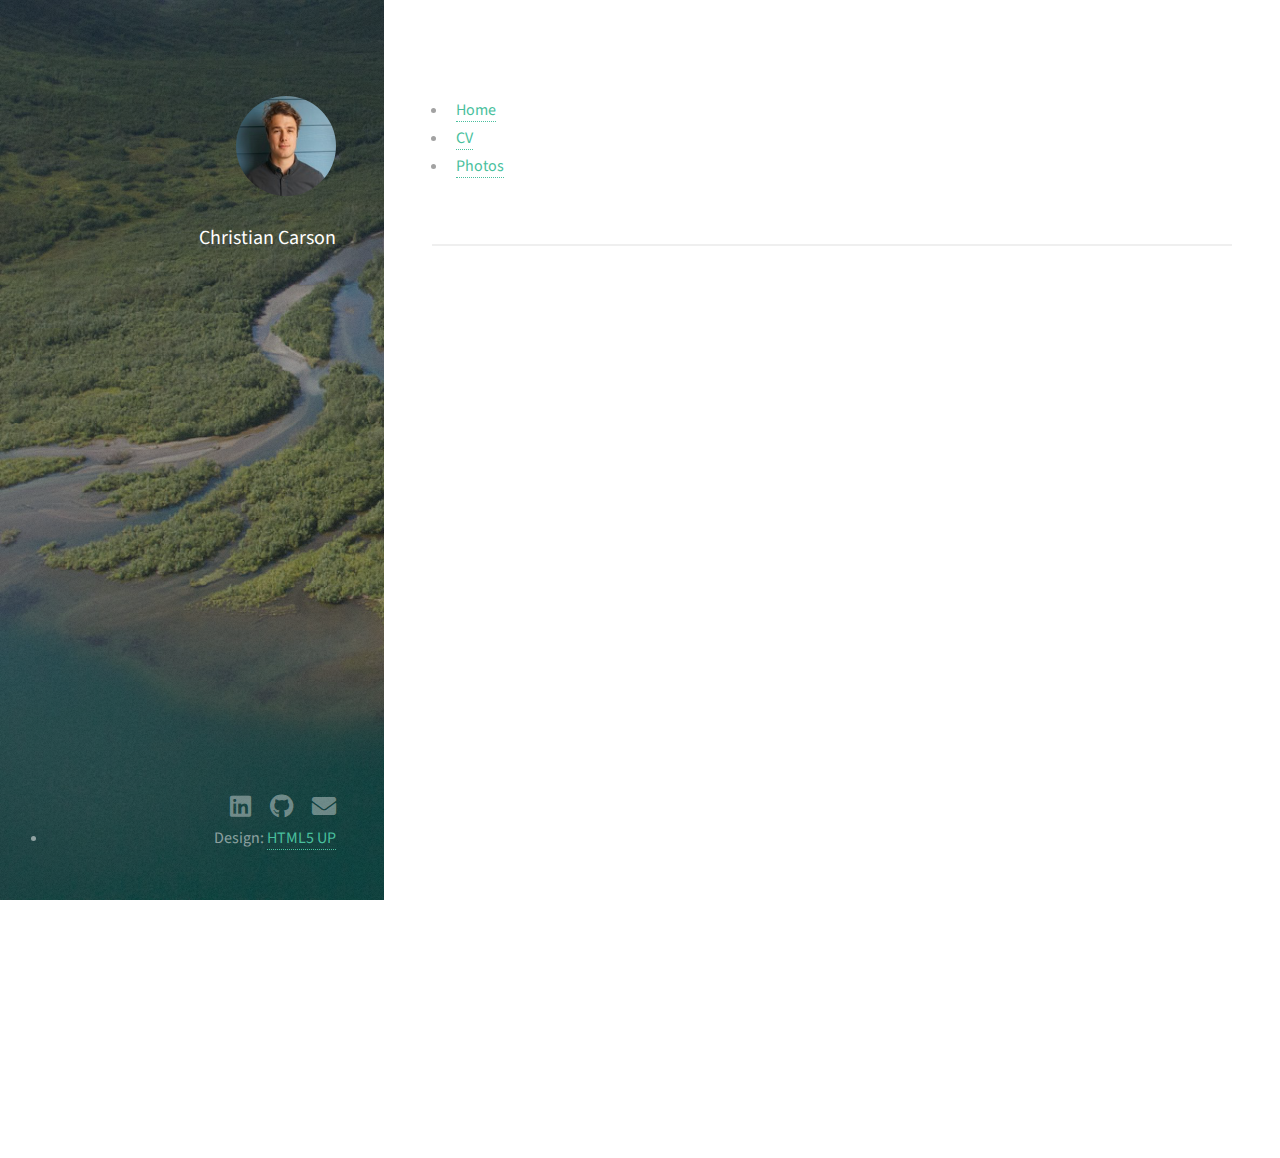
==== commit 30a19fce: "Update cv.html" ====
--- a/cv.html
+++ b/cv.html
@@ -1,49 +1,51 @@
 <!DOCTYPE html>
 <html>
-  <head>
+<head>
     <title>Christian Carson</title>
     <meta charset="utf-8" />
     <meta name="viewport" content="width=device-width, initial-scale=1, user-scalable=no" />
     <link rel="stylesheet" href="assets/css/main.css" />
-  </head>
-  <body class="is-preload">
+</head>
+<body class="is-preload">
 
     <!-- Header -->
     <header id="header">
-      <div class="inner">
-        <a href="#" class="image avatar"><img src="images/avatar.jpg" alt=""/></a>
-        <h1><strong>Christian Carson</strong></h1>
-      </div>
+        <div class="inner">
+            <a href="#" class="image avatar"><img src="images/avatar.jpg" alt=""/></a>
+            <h1><strong>Christian Carson</strong></h1>
+        </div>
     </header>
-    
+
     <!-- Main -->
     <div id="main">
-      <!-- Navigation -->
-      <nav>
-          <ul>
-              <li><a href="index.html">Home</a></li>
-              <li><a href="cv.html">CV</a></li>
-          </ul>
-      </nav>
-    </header>
+        <!-- Navigation -->
+        <nav>
+            <ul>
+                <li><a href="index.html">Home</a></li>
+                <li><a href="cv.html">CV</a></li>
+                <li><a href="photos.html">Photos</a></li>
+            </ul>
+        </nav>
 
-    <!-- PDF Section -->
-    <section id="pdf">
-      <iframe src="https://www.dropbox.com/scl/fi/sooc23djqdvb5zod90qn4/CV_CarsonChristian_January_2024.pdf?rlkey=7j9kpvmrf79ikp1c2sy13khf5&raw=1" style="width:100%; height:800px; display: block; margin: auto;" frameborder="0"></iframe>
-    </section>
+        <!-- CV Section -->
+        <section id="cv">
+            <!-- You can embed your CV here, similar to how it's done in the original cv.html -->
+            <!-- Alternatively, if the PDF view is not desired, you can format your CV content directly in HTML -->
+            <iframe src="https://www.dropbox.com/scl/fi/sooc23djqdvb5zod90qn4/CV_CarsonChristian_January_2024.pdf?rlkey=7j9kpvmrf79ikp1c2sy13khf5&raw=1" style="width:100%; height:800px; display: block; margin: auto;" frameborder="0"></iframe>
+        </section>
 
     </div>
 
     <!-- Footer -->
     <footer id="footer">
-      <div class="inner">
-        <ul class="icons">
-          <li><a href="https://ca.linkedin.com/in/christian-c-29220ab8?trk=public_profile_samename-profile" class="icon brands fa-linkedin"><span class="label">LinkedIn</span></a></li>
-          <li><a href="https://github.com/christiancarson" class="icon brands fa-github"><span class="label">Github</span></a></li>
-          <li><a href="mailto:christiancarson@tutamail.com" class="icon solid fa-envelope"><span class="label">Email</span></a></li>
-        </ul>
-      <li>Design: <a href="http://html5up.net">HTML5 UP</a></li>
-      </div>
+        <div class="inner">
+            <ul class="icons">
+                <li><a href="https://ca.linkedin.com/in/christian-c-29220ab8?trk=public_profile_samename-profile" class="icon brands fa-linkedin"><span class="label">LinkedIn</span></a></li>
+                <li><a href="https://github.com/christiancarson" class="icon brands fa-github"><span class="label">Github</span></a></li>
+                <li><a href="mailto:christiancarson@tutamail.com" class="icon solid fa-envelope"><span class="label">Email</span></a></li>
+            </ul>
+            <li>Design: <a href="http://html5up.net">HTML5 UP</a></li>
+        </div>
     </footer>
 
     <!-- Scripts -->
@@ -54,5 +56,5 @@
     <script src="assets/js/util.js"></script>
     <script src="assets/js/main.js"></script>
 
-  </body>
+</body>
 </html>
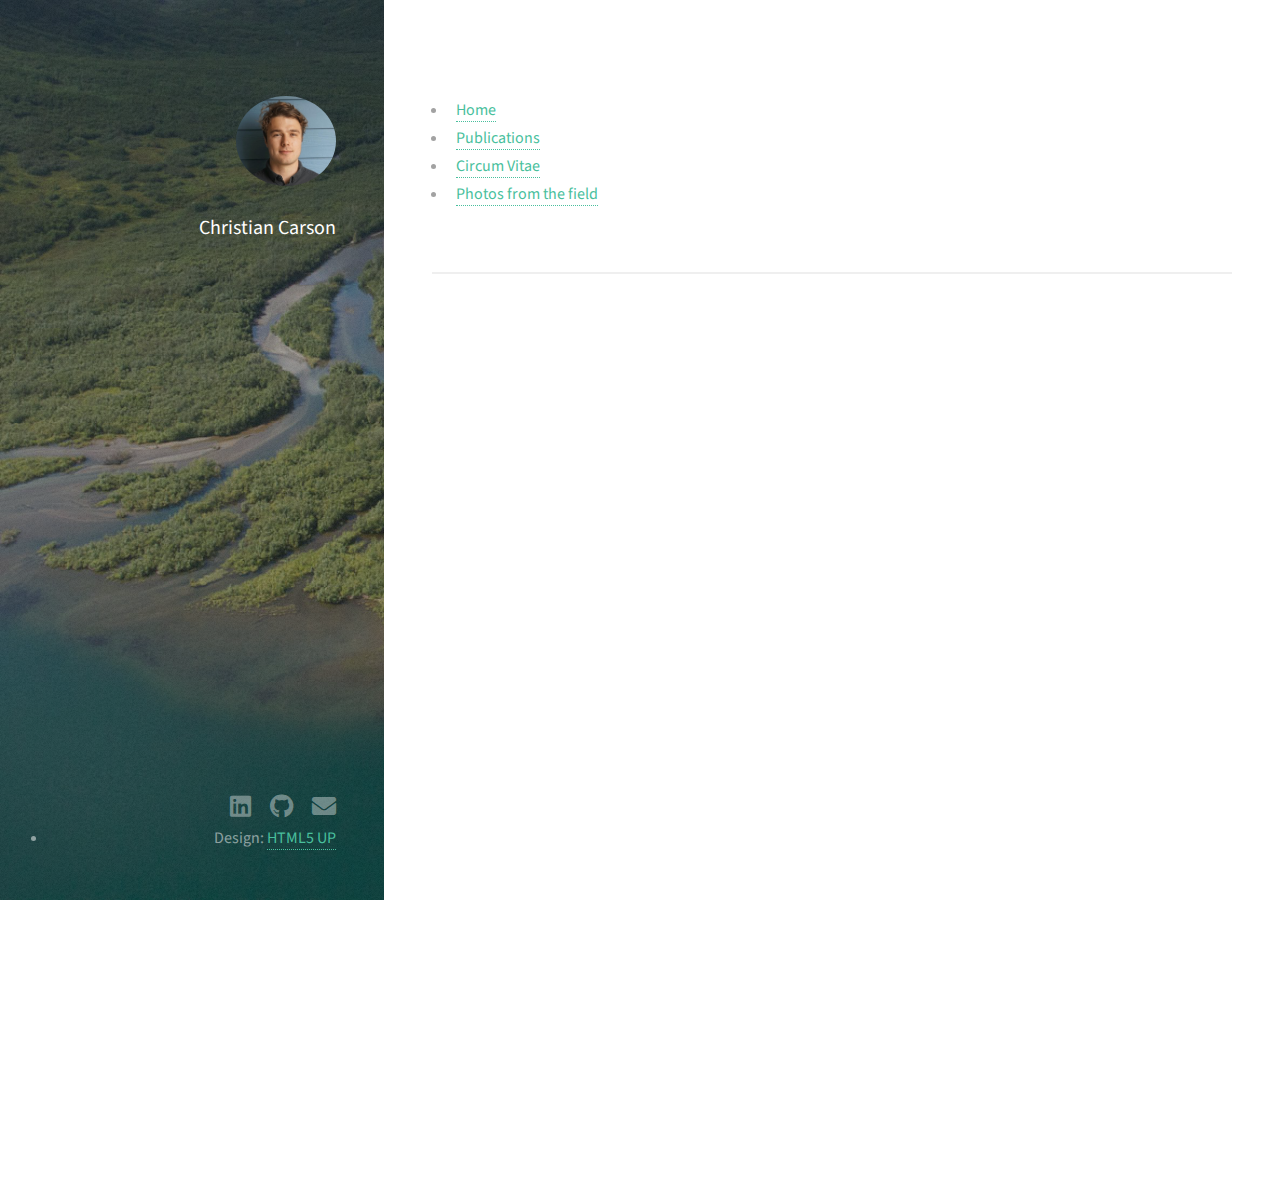
==== commit c9f36190: "update" ====
--- a/cv.html
+++ b/cv.html
@@ -22,8 +22,9 @@
         <nav>
             <ul>
                 <li><a href="index.html">Home</a></li>
-                <li><a href="cv.html">CV</a></li>
-                <li><a href="photos.html">Photos</a></li>
+                <li><a href="publications.html">Publications</a></li>
+                <li><a href="cv.html">Circum Vitae</a></li>
+                <li><a href="photos.html">Photos from the field</a></li>
             </ul>
         </nav>
 
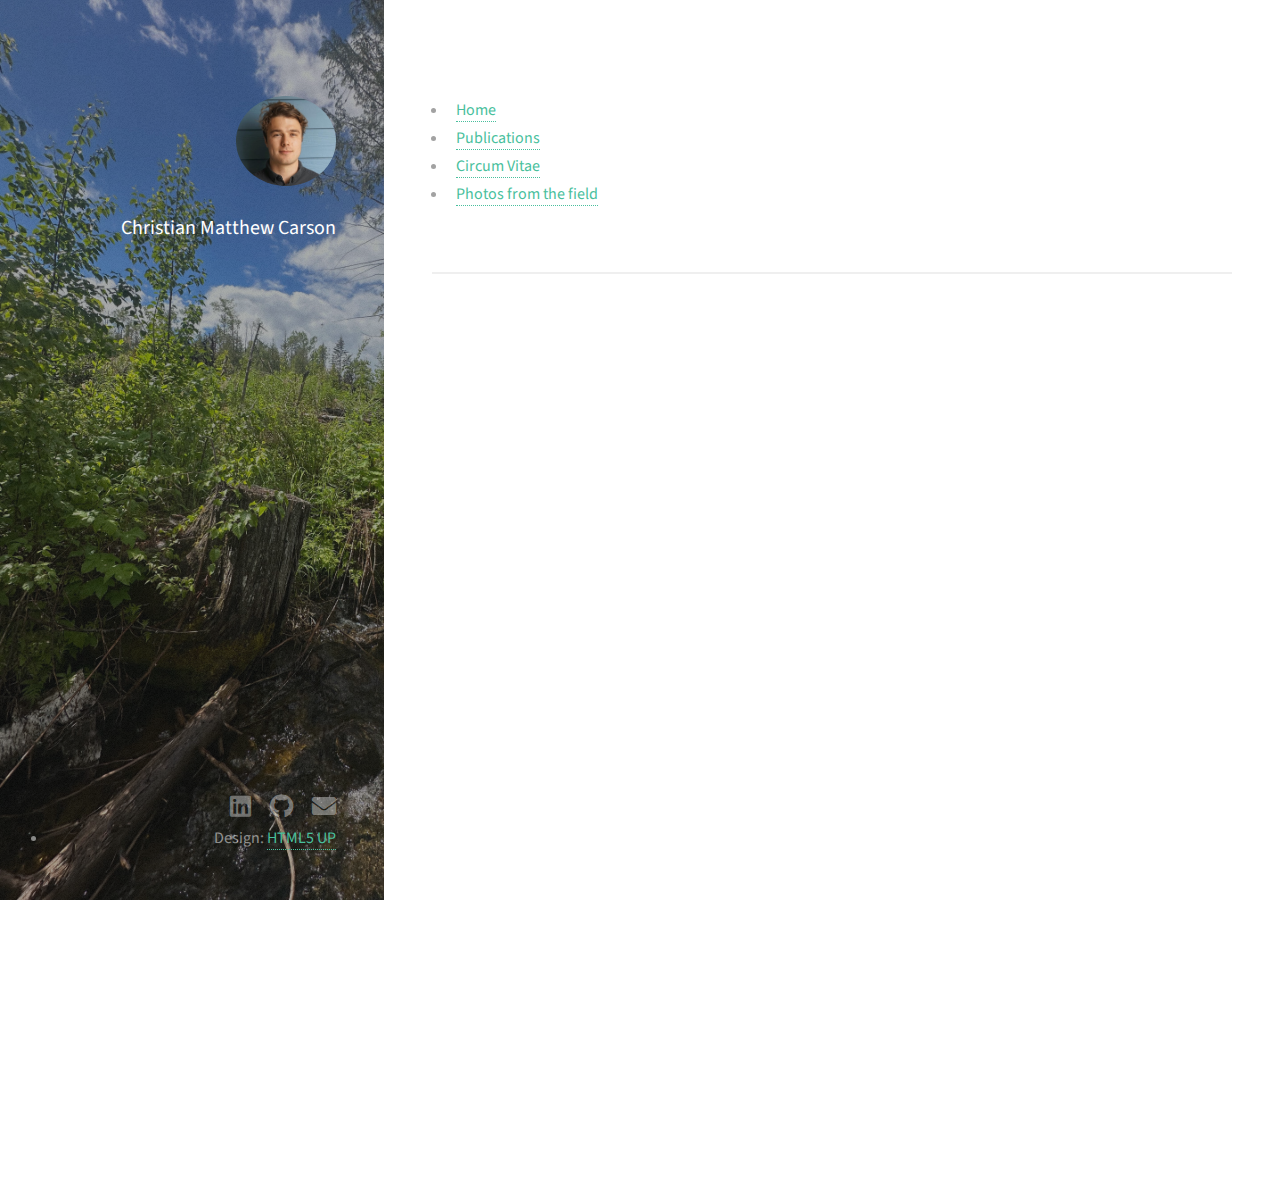
==== commit 0276972f: "y" ====
--- a/cv.html
+++ b/cv.html
@@ -12,7 +12,7 @@
     <header id="header">
         <div class="inner">
             <a href="#" class="image avatar"><img src="images/avatar.jpg" alt=""/></a>
-            <h1><strong>Christian Carson</strong></h1>
+            <h1><strong>Christian Matthew Carson</strong></h1>
         </div>
     </header>
 
